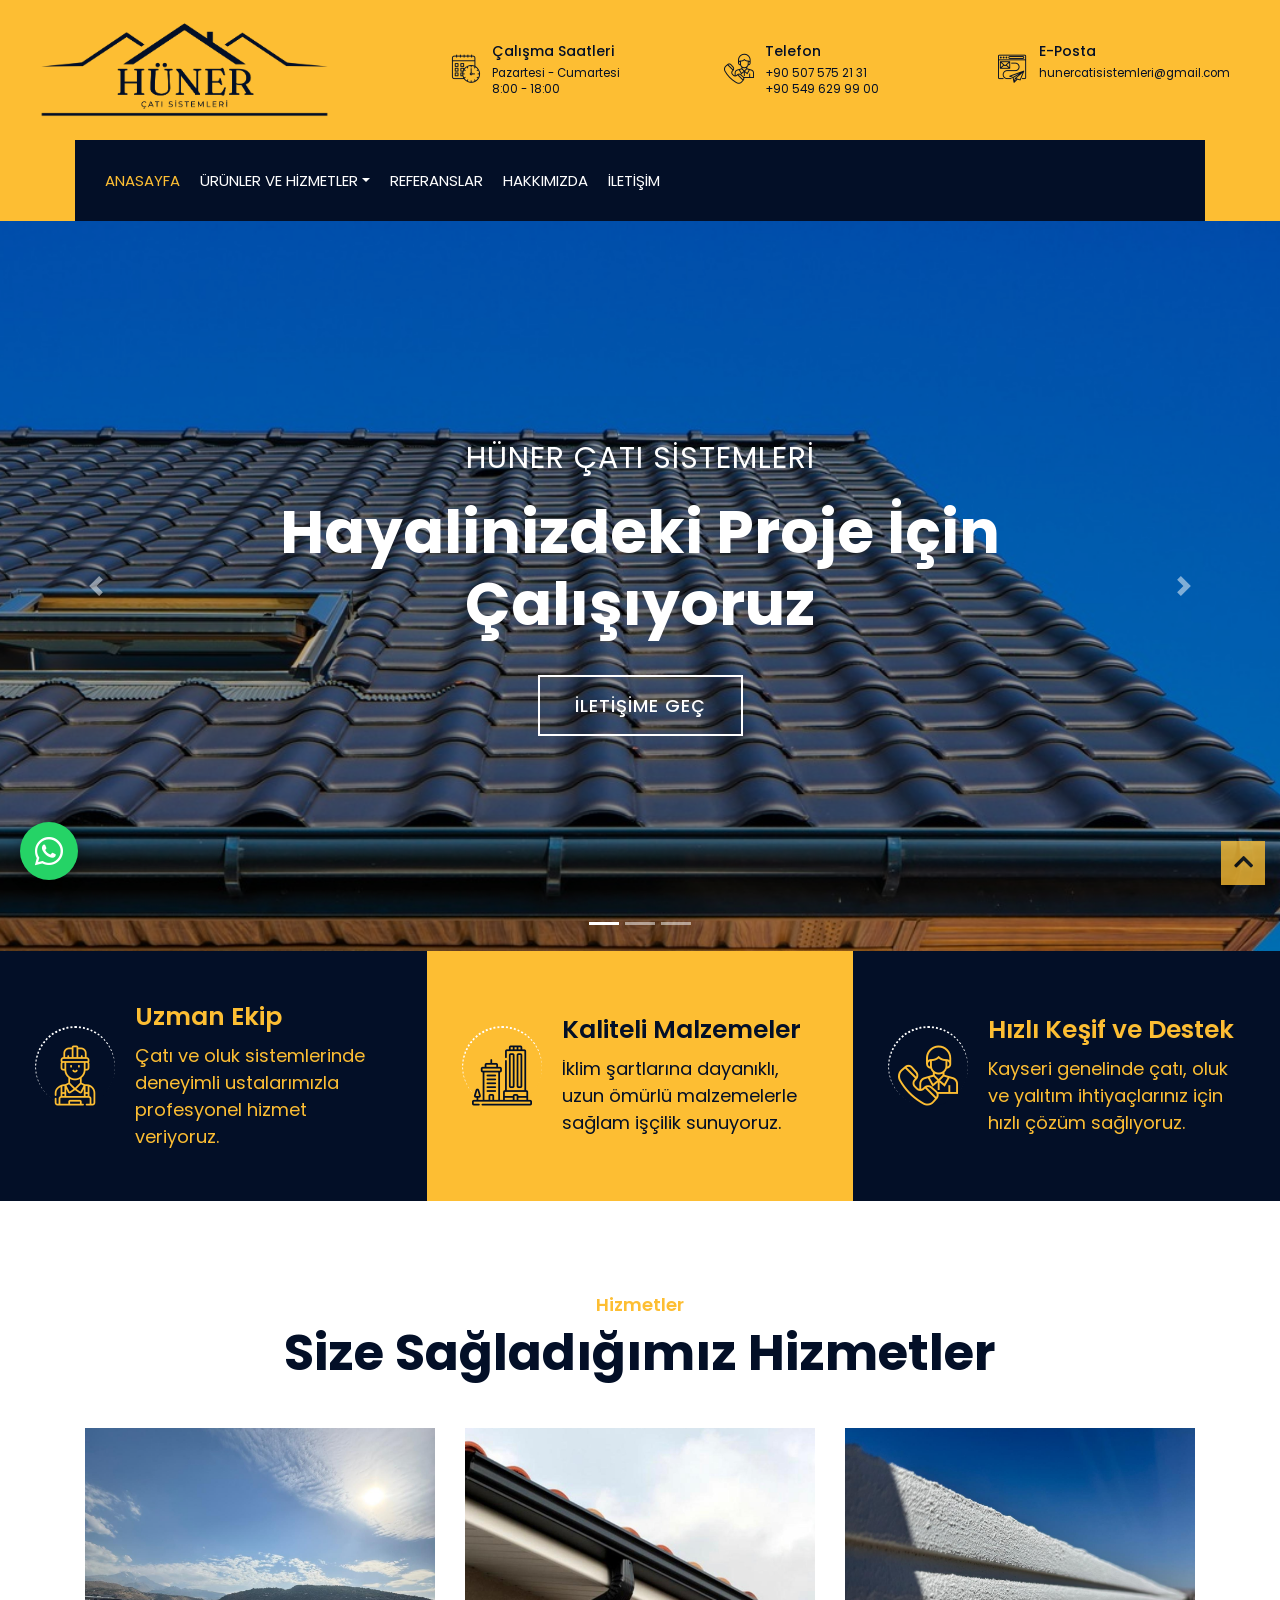
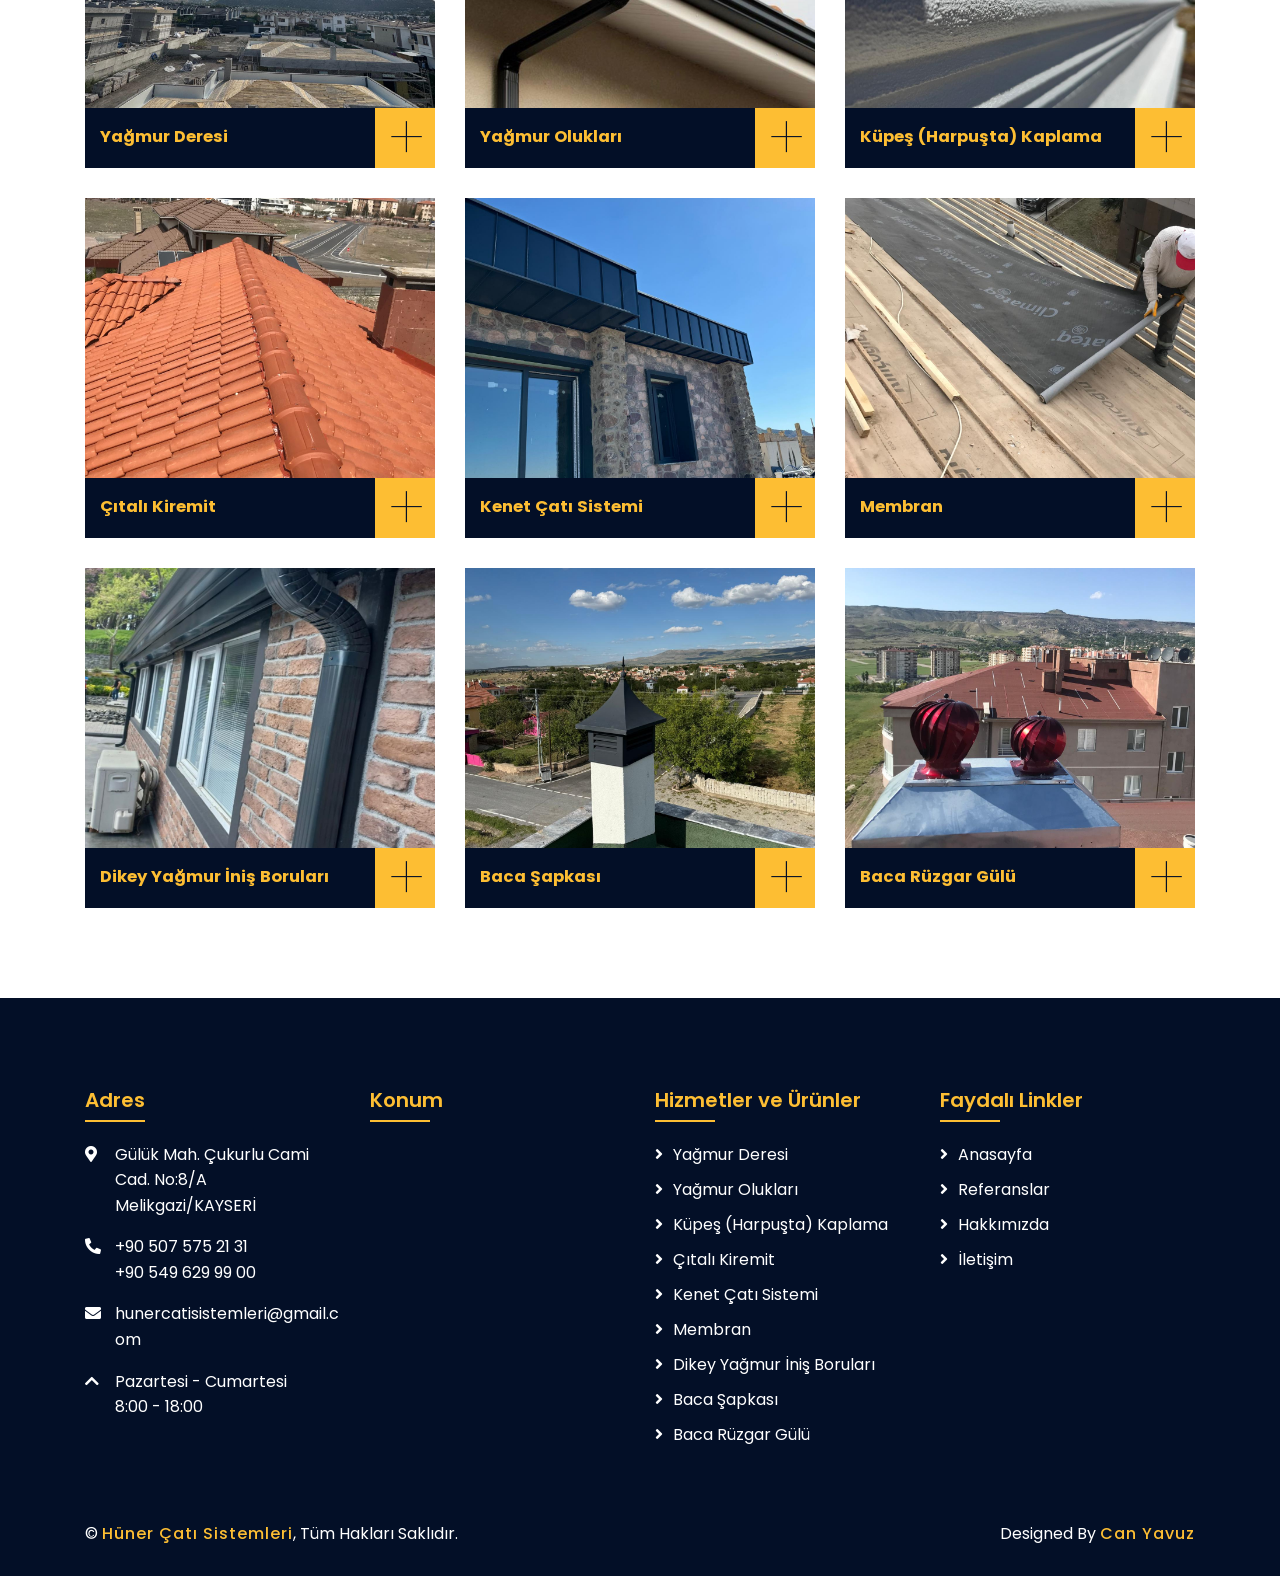
==== index.html @ 83c3b02d "first commit" ====
<!DOCTYPE html>
<html lang="tr">

<head>
    <meta charset="utf-8">
    <title>Hüner Çatı Sistemleri | Kayseri Çatı, Yağmur Oluğu ve Kenet Çatı</title>
    <meta content="width=device-width, initial-scale=1.0" name="viewport">
    <meta
        content="Kayseri çatı sistemleri, Kayseri yağmur oluğu, çatı yağmur deresi, kenet çatı sistemi, küpeşte harpuşta kaplama, çıtalı kiremit montajı, membran su yalıtımı, dikey yağmur iniş borusu, baca şapkası, baca rüzgar gülü, Melikgazi çatı ustası, Hüner Çatı Sistemleri"
        name="keywords">
    <meta
        content="Kayseri'de uzman çatı sistemleri! Çatı yağmur deresi, eksiz yağmur olukları, kenet çatı, küpeşte (harpuşta) kaplama, çıtalı kiremit, membran yalıtım ve baca şapkası uygulamalarında garantili işçilik."
        name="description">
    <meta name="author" content="Hüner Çatı Sistemleri">
    <meta name="robots" content="index, follow, max-image-preview:large, max-snippet:-1, max-video-preview:-1">

    <!-- Yerel SEO (Geo Meta Etiketleri - Kayseri) -->
    <meta name="geo.region" content="TR-38">
    <meta name="geo.placename" content="Melikgazi, Kayseri">
    <meta name="geo.position" content="38.7185;35.4800">
    <meta name="ICBM" content="38.7185, 35.4800">

    <!-- Canonical URL (Kendi alan adınızı aldığınızda burayı güncelleyin) -->
    <link rel="canonical" href="https://www.hunercatisistemleri.com/">

    <!-- Open Graph / WhatsApp, Facebook ve İnstagram Paylaşım Etiketleri -->
    <meta property="og:type" content="business.business">
    <meta property="og:locale" content="tr_TR">
    <meta property="og:site_name" content="Hüner Çatı Sistemleri">
    <meta property="og:title" content="Hüner Çatı Sistemleri | Kayseri Çatı ve Oluk Çözümleri">
    <meta property="og:description"
        content="Kayseri'de yağmur deresi, yağmur olukları, kenet çatı, küpeşte kaplama, kiremit, membran ve baca sistemlerinde sağlam ve güvenilir işçilik.">
    <meta property="og:url" content="https://www.hunercatisistemleri.com/">
    <meta property="og:image" content="img/logo.png">

    <!-- Twitter Card Etiketleri -->
    <meta name="twitter:card" content="summary_large_image">
    <meta name="twitter:title" content="Hüner Çatı Sistemleri | Kayseri">
    <meta name="twitter:description"
        content="Kayseri'de profesyonel çatı sistemleri, yağmur olukları, kenet çatı ve su yalıtım uygulamaları.">
    <meta name="twitter:image" content="img/logo.png">

    <!-- Schema.org JSON-LD: Google İçin Yerel İşletme ve Hizmet Yapısal Verisi (En Kritik SEO Kodu) -->
    <script type="application/ld+json">
    {
      "@context": "https://schema.org",
      "@type": "RoofingContractor",
      "name": "Hüner Çatı Sistemleri",
      "image": "img/logo.png",
      "description": "Kayseri ve çevresinde çatı yağmur deresi, yağmur olukları, küpeşte (harpuşta) kaplama, çıtalı kiremit, kenet çatı sistemi, membran yalıtım, dikey yağmur iniş boruları, baca şapkası ve rüzgar gülü imalat ve montaj hizmetleri.",
      "address": {
        "@type": "PostalAddress",
        "streetAddress": "Gülük Mah. Çukurlu Cami Cad. No:8/A",
        "addressLocality": "Melikgazi",
        "addressRegion": "Kayseri",
        "postalCode": "38050",
        "addressCountry": "TR"
      },
      "geo": {
        "@type": "GeoCoordinates",
        "latitude": 38.7185,
        "longitude": 35.4800
      },
      "telephone": "+905075752131",
      "email": "hunercatisistemleri@gmail.com",
      "openingHoursSpecification": [
        {
          "@type": "OpeningHoursSpecification",
          "dayOfWeek": [
            "Monday",
            "Tuesday",
            "Wednesday",
            "Thursday",
            "Friday",
            "Saturday"
          ],
          "opens": "08:00",
          "closes": "18:00"
        }
      ],
      "areaServed": {
        "@type": "City",
        "name": "Kayseri"
      },
      "hasOfferCatalog": {
        "@type": "OfferCatalog",
        "name": "Çatı ve Oluk Hizmetleri",
        "itemListElement": [
          {"@type": "Offer", "itemOffered": {"@type": "Service", "name": "Çatı Yağmur Deresi Uygulaması"}},
          {"@type": "Offer", "itemOffered": {"@type": "Service", "name": "Çatı Yağmur Olukları Montajı"}},
          {"@type": "Offer", "itemOffered": {"@type": "Service", "name": "Küpeş (Harpuşta) Kaplama"}},
          {"@type": "Offer", "itemOffered": {"@type": "Service", "name": "Çıtalı Kiremit Satış ve Montajı"}},
          {"@type": "Offer", "itemOffered": {"@type": "Service", "name": "Kenet Çatı Sistemi"}},
          {"@type": "Offer", "itemOffered": {"@type": "Service", "name": "Membran Satış ve Su Yalıtım Uygulaması"}},
          {"@type": "Offer", "itemOffered": {"@type": "Service", "name": "Dikey Yağmur İniş Boruları"}},
          {"@type": "Offer", "itemOffered": {"@type": "Service", "name": "Baca Şapkası İmalat ve Montajı"}},
          {"@type": "Offer", "itemOffered": {"@type": "Service", "name": "Baca Rüzgar Gülü Montajı"}}
        ]
      }
    }
    </script>

    <!-- Google Analytics (GA4) Kodu -->
    <script async src="https://www.googletagmanager.com/gtm.js?id=GTM-W89NHJRW"></script>
    <script>
        window.dataLayer = window.dataLayer || [];
        function gtag() { dataLayer.push(arguments); }
        gtag('js', new Date());
    </script>

    <!-- Favicon -->
    <link href="img/favicon-32x32.png" rel="icon">

    <!-- Google Font -->
    <link href="https://fonts.googleapis.com/css2?family=Poppins:wght@100;200;300;400;500;600;700;800;900&display=swap"
        rel="stylesheet">

    <!-- CSS Libraries -->
    <link href="https://stackpath.bootstrapcdn.com/bootstrap/4.4.1/css/bootstrap.min.css" rel="stylesheet">
    <link href="https://cdnjs.cloudflare.com/ajax/libs/font-awesome/5.10.0/css/all.min.css" rel="stylesheet">
    <link href="lib/flaticon/font/flaticon.css" rel="stylesheet">
    <link href="lib/animate/animate.min.css" rel="stylesheet">
    <link href="lib/owlcarousel/assets/owl.carousel.min.css" rel="stylesheet">
    <link href="lib/lightbox/css/lightbox.min.css" rel="stylesheet">
    <link href="lib/slick/slick.css" rel="stylesheet">
    <link href="lib/slick/slick-theme.css" rel="stylesheet">

    <!-- Template Stylesheet -->
    <link href="css/style.css" rel="stylesheet">
</head>

<body>
    <div class="wrapper">
        <!-- Top Bar Start -->
        <div class="top-bar">
            <div class="container-fluid">
                <div class="row align-items-center">
                    <div class="col-lg-4 col-md-12">
                        <div class="logo">
                            <a href="index.html" title="Hüner Çatı Sistemleri Anasayfa">
                                <img src="img/logo.png" alt="Hüner Çatı Sistemleri Kayseri Logo">
                            </a>
                        </div>
                    </div>
                    <div class="col-lg-8 col-md-7 d-none d-lg-block">
                        <div class="row">
                            <div class="col-4">
                                <div class="top-bar-item">
                                    <div class="top-bar-icon">
                                        <i class="flaticon-calendar"></i>
                                    </div>
                                    <div class="top-bar-text">
                                        <h3>Çalışma Saatleri</h3>
                                        <p>Pazartesi - Cumartesi</p>
                                        <p>8:00 - 18:00</p>
                                    </div>
                                </div>
                            </div>
                            <div class="col-4">
                                <div class="top-bar-item">
                                    <div class="top-bar-icon">
                                        <i class="flaticon-call"></i>
                                    </div>
                                    <div class="top-bar-text">
                                        <h3>Telefon</h3>
                                        <p><a href="tel:+905075752131" style="color: inherit;">+90 507 575 21 31</a></p>
                                        <p><a href="tel:+905496299900" style="color: inherit;">+90 549 629 99 00</a></p>
                                    </div>
                                </div>
                            </div>
                            <div class="col-4">
                                <div class="top-bar-item">
                                    <div class="top-bar-icon">
                                        <i class="flaticon-send-mail"></i>
                                    </div>
                                    <div class="top-bar-text">
                                        <h3>E-Posta</h3>
                                        <p><a href="mailto:hunercatisistemleri@gmail.com"
                                                style="color: inherit;">hunercatisistemleri@gmail.com</a></p>
                                        <p>ㅤ</p>
                                    </div>
                                </div>
                            </div>
                        </div>
                    </div>
                </div>
            </div>
        </div>
        <!-- Top Bar End -->

        <!-- Nav Bar Start -->
        <div class="nav-bar">
            <div class="container-fluid">
                <nav class="navbar navbar-expand-lg bg-dark navbar-dark" aria-label="Ana Menü">
                    <a href="index.html" class="navbar-brand">MENÜ</a>
                    <button type="button" class="navbar-toggler" data-toggle="collapse" data-target="#navbarCollapse"
                        aria-label="Menüyü Aç">
                        <span class="navbar-toggler-icon"></span>
                    </button>

                    <div class="collapse navbar-collapse justify-content-between" id="navbarCollapse">
                        <div class="navbar-nav mr-auto">
                            <a href="index.html" class="nav-item nav-link active">ANASAYFA</a>
                            <div class="nav-item dropdown">
                                <a href="#" class="nav-link dropdown-toggle" data-toggle="dropdown">ÜRÜNLER VE
                                    HİZMETLER</a>
                                <div class="dropdown-menu">
                                    <a href="blog.html" class="dropdown-item">Çatı Yağmur Deresi</a>
                                    <a href="single.html" class="dropdown-item">Çatı Yağmur Olukları</a>
                                    <a href="blog.html" class="dropdown-item">Küpeş (Harpuşta) Kaplama</a>
                                    <a href="single.html" class="dropdown-item">Çıtalı Kiremit Satış ve Montajı</a>
                                    <a href="blog.html" class="dropdown-item">Kenet Çatı Sistemi</a>
                                    <a href="single.html" class="dropdown-item">Membran Satış ve Uygulama</a>
                                    <a href="blog.html" class="dropdown-item">Dikey Yağmur İniş Boruları</a>
                                    <a href="single.html" class="dropdown-item">Baca Şapkası</a>
                                    <a href="single.html" class="dropdown-item">Baca Rüzgar Gülü</a>
                                </div>
                            </div>
                            <a href="portfolio.html" class="nav-item nav-link">REFERANSLAR</a>
                            <a href="about.html" class="nav-item nav-link">HAKKIMIZDA</a>
                            <a href="contact.html" class="nav-item nav-link">İLETİŞİM</a>
                        </div>
                    </div>
                </nav>
            </div>
        </div>
        <!-- Nav Bar End -->


        <!-- Carousel Start -->
        <div id="carousel" class="carousel slide" data-ride="carousel">
            <ol class="carousel-indicators">
                <li data-target="#carousel" data-slide-to="0" class="active"></li>
                <li data-target="#carousel" data-slide-to="1"></li>
                <li data-target="#carousel" data-slide-to="2"></li>
            </ol>
            <div class="carousel-inner">
                <div class="carousel-item active">
                    <img src="img/carousel-1.jpg" alt="Hüner Çatı Sistemleri Kayseri Çatı ve Oluk Uygulamaları">
                    <div class="carousel-caption">
                        <p class="animated fadeInRight">HÜNER ÇATI SİSTEMLERİ</p>
                        <h1 class="animated fadeInLeft">Hayalinizdeki Proje İçin Çalışıyoruz</h1>
                        <a class="btn animated fadeInUp" href="tel:+905496299900">İletişime Geç</a>
                    </div>
                </div>

                <div class="carousel-item">
                    <img src="img/carousel-2.jpg" alt="Kayseri Kenet Çatı ve Kiremit Çatı İnşası">
                    <div class="carousel-caption">
                        <p class="animated fadeInRight">HÜNER ÇATI SİSTEMLERİ</p>
                        <h1 class="animated fadeInLeft">Çatınızı İnşa Ediyoruz</h1>
                        <a class="btn animated fadeInUp" href="tel:+905496299900">İletişime Geç</a>
                    </div>
                </div>

                <div class="carousel-item">
                    <img src="img/carousel-3.jpg" alt="Kayseri Sağlam ve Güvenilir Çatı İşçiliği">
                    <div class="carousel-caption">
                        <p class="animated fadeInRight">HÜNER ÇATI SİSTEMLERİ</p>
                        <h1 class="animated fadeInLeft">Sağlam ve Güvenilir İşçilik</h1>
                        <a class="btn animated fadeInUp" href="tel:+905496299900">İletişime Geç</a>
                    </div>
                </div>
            </div>

            <a class="carousel-control-prev" href="#carousel" role="button" data-slide="prev">
                <span class="carousel-control-prev-icon" aria-hidden="true"></span>
                <span class="sr-only">Önceki</span>
            </a>
            <a class="carousel-control-next" href="#carousel" role="button" data-slide="next">
                <span class="carousel-control-next-icon" aria-hidden="true"></span>
                <span class="sr-only">Sonraki</span>
            </a>
        </div>
        <!-- Carousel End -->


        <!-- Feature Start-->
        <div class="feature wow fadeInUp" data-wow-delay="0.1s">
            <div class="container-fluid">
                <div class="row align-items-center">
                    <div class="col-lg-4 col-md-12">
                        <div class="feature-item">
                            <div class="feature-icon">
                                <i class="flaticon-worker"></i>
                            </div>
                            <div class="feature-text">
                                <h3>Uzman Ekip</h3>
                                <p>Çatı ve oluk sistemlerinde deneyimli ustalarımızla profesyonel hizmet veriyoruz.</p>
                            </div>
                        </div>
                    </div>
                    <div class="col-lg-4 col-md-12">
                        <div class="feature-item">
                            <div class="feature-icon">
                                <i class="flaticon-building"></i>
                            </div>
                            <div class="feature-text">
                                <h3>Kaliteli Malzemeler</h3>
                                <p>İklim şartlarına dayanıklı, uzun ömürlü malzemelerle sağlam işçilik sunuyoruz.</p>
                            </div>
                        </div>
                    </div>
                    <div class="col-lg-4 col-md-12">
                        <div class="feature-item">
                            <div class="feature-icon">
                                <i class="flaticon-call"></i>
                            </div>
                            <div class="feature-text">
                                <h3>Hızlı Keşif ve Destek</h3>
                                <p>Kayseri genelinde çatı, oluk ve yalıtım ihtiyaçlarınız için hızlı çözüm sağlıyoruz.
                                </p>
                            </div>
                        </div>
                    </div>
                </div>
            </div>
        </div>
        <!-- Feature End-->


        <!-- Service Start -->
        <div class="service">
            <div class="container">
                <div class="section-header text-center">
                    <p>Hizmetler</p>
                    <h2>Size Sağladığımız Hizmetler</h2>
                </div>
                <div class="row">
                    <div class="col-6 col-md-6 col-lg-4 wow fadeInUp" data-wow-delay="0.1s">
                        <div class="service-item">
                            <div class="service-img">
                                <img src="img/anasayfa/yagmurderesi.jpeg"
                                    alt="Kayseri Çatı Yağmur Deresi İmalat ve Montajı" loading="lazy">
                                <div class="service-overlay">
                                    <p>
                                        Çatı sularının sızıntı yapmadan tahliye edilmesi için binanıza özel ölçülerde,
                                        paslanmaz ve uzun ömürlü yağmur deresi imalatı ve montajı yapıyoruz.
                                    </p>
                                </div>
                            </div>
                            <div class="service-text">
                                <h3>Yağmur Deresi</h3>
                                <a class="btn" href="img/anasayfa/yagmurderesi.jpeg" data-lightbox="service"
                                    aria-label="Yağmur Deresi Görselini Büyüt">+</a>
                            </div>
                        </div>
                    </div>
                    <div class="col-6 col-md-6 col-lg-4 wow fadeInUp" data-wow-delay="0.2s">
                        <div class="service-item">
                            <div class="service-img">
                                <img src="img/anasayfa/yagmurolugu.jpeg" alt="Kayseri Eksiz Çatı Yağmur Olukları"
                                    loading="lazy">
                                <div class="service-overlay">
                                    <p>
                                        Yağmur ve kar sularını bina cephesine zarar vermeden uzaklaştıran, estetik ve
                                        dayanıklı çatı yağmur oluğu sistemleri kuruyoruz.
                                    </p>
                                </div>
                            </div>
                            <div class="service-text">
                                <h3>Yağmur Olukları</h3>
                                <a class="btn" href="img/anasayfa/yagmurolugu.jpeg" data-lightbox="service"
                                    aria-label="Yağmur Olukları Görselini Büyüt">+</a>
                            </div>
                        </div>
                    </div>
                    <div class="col-6 col-md-6 col-lg-4 wow fadeInUp" data-wow-delay="0.3s">
                        <div class="service-item">
                            <div class="service-img">
                                <img src="img/anasayfa/kupestekaplama.jpeg" alt="Kayseri Küpeş Harpuşta Parapet Kaplama"
                                    loading="lazy">
                                <div class="service-overlay">
                                    <p>
                                        Parapet ve teras duvarlarınızı yağmur ile don etkisinden koruyan, sızdırmaz ve
                                        estetik sac küpeşte (harpuşta) kaplama uygulamaları gerçekleştiriyoruz.
                                    </p>
                                </div>
                            </div>
                            <div class="service-text">
                                <h3>Küpeş (Harpuşta) Kaplama</h3>
                                <a class="btn" href="img/anasayfa/kupestekaplama.jpeg" data-lightbox="service"
                                    aria-label="Küpeş Kaplama Görselini Büyüt">+</a>
                            </div>
                        </div>
                    </div>
                    <div class="col-6 col-md-6 col-lg-4 wow fadeInUp" data-wow-delay="0.4s">
                        <div class="service-item">
                            <div class="service-img">
                                <img src="img/anasayfa/citalikiremit.jpeg"
                                    alt="Kayseri Çıtalı Kiremit Satış ve Çatı Aktarma" loading="lazy">
                                <div class="service-overlay">
                                    <p>
                                        Yüksek mukavemetli çıtalı kiremit satışı ve uzman çatı ustalarımızla rüzgara,
                                        kara ve suya dayanıklı profesyonel kiremit montajı sunuyoruz.
                                    </p>
                                </div>
                            </div>
                            <div class="service-text">
                                <h3>Çıtalı Kiremit</h3>
                                <a class="btn" href="img/anasayfa/citalikiremit.jpeg" data-lightbox="service"
                                    aria-label="Çıtalı Kiremit Görselini Büyüt">+</a>
                            </div>
                        </div>
                    </div>
                    <div class="col-6 col-md-6 col-lg-4 wow fadeInUp" data-wow-delay="0.5s">
                        <div class="service-item">
                            <div class="service-img">
                                <img src="img/anasayfa/kenetcatisistemi.jpeg"
                                    alt="Kayseri Kenet Çatı Sistemi Uygulaması" loading="lazy">
                                <div class="service-overlay">
                                    <p>
                                        Deliksiz montaj teknolojisiyle %100 su sızdırmazlığı sağlayan, modern görünümlü
                                        ve zorlu hava koşullarına tam dayanıklı kenet çatı sistemleri uyguluyoruz.
                                    </p>
                                </div>
                            </div>
                            <div class="service-text">
                                <h3>Kenet Çatı Sistemi</h3>
                                <a class="btn" href="img/anasayfa/kenetcatisistemi.jpeg" data-lightbox="service"
                                    aria-label="Kenet Çatı Sistemi Görselini Büyüt">+</a>
                            </div>
                        </div>
                    </div>
                    <div class="col-6 col-md-6 col-lg-4 wow fadeInUp" data-wow-delay="0.6s">
                        <div class="service-item">
                            <div class="service-img">
                                <img src="img/anasayfa/membran.jpeg" alt="Kayseri Çatı Membran Su Yalıtımı"
                                    loading="lazy">
                                <div class="service-overlay">
                                    <p>
                                        Çatı ve teraslarda su sızıntılarını kalıcı olarak önleyen kaliteli membran
                                        satışı ve profesyonel su yalıtım uygulamaları yapıyoruz.
                                    </p>
                                </div>
                            </div>
                            <div class="service-text">
                                <h3>Membran</h3>
                                <a class="btn" href="img/anasayfa/membran.jpeg" data-lightbox="service"
                                    aria-label="Membran Görselini Büyüt">+</a>
                            </div>
                        </div>
                    </div>
                    <div class="col-6 col-md-6 col-lg-4 wow fadeInUp" data-wow-delay="0.6s">
                        <div class="service-item">
                            <div class="service-img">
                                <img src="img/anasayfa/yagmurinisborusu.jpeg"
                                    alt="Kayseri Dikey Yağmur İniş Boruları Montajı" loading="lazy">
                                <div class="service-overlay">
                                    <p>
                                        Çatı oluklarından gelen yağmur suyunu güvenli şekilde zemine indiren, bina dış
                                        cephesiyle uyumlu dikey yağmur iniş borusu montajı sağlıyoruz.
                                    </p>
                                </div>
                            </div>
                            <div class="service-text">
                                <h3>Dikey Yağmur İniş Boruları</h3>
                                <a class="btn" href="img/anasayfa/yagmurinisborusu.jpeg" data-lightbox="service"
                                    aria-label="Dikey Yağmur İniş Boruları Görselini Büyüt">+</a>
                            </div>
                        </div>
                    </div>
                    <div class="col-6 col-md-6 col-lg-4 wow fadeInUp" data-wow-delay="0.6s">
                        <div class="service-item">
                            <div class="service-img">
                                <img src="img/anasayfa/bacasapkasi.jpeg" alt="Kayseri Baca Şapkası İmalat ve Montajı"
                                    loading="lazy">
                                <div class="service-overlay">
                                    <p>
                                        Bacalarınızı yağmur, kar ve kuş girişine karşı koruyan, lodos etkisini azaltarak
                                        çekişi düzenleyen dayanıklı baca şapkası imalatı ve montajı yapıyoruz.
                                    </p>
                                </div>
                            </div>
                            <div class="service-text">
                                <h3>Baca Şapkası</h3>
                                <a class="btn" href="img/anasayfa/bacasapkasi.jpeg" data-lightbox="service"
                                    aria-label="Baca Şapkası Görselini Büyüt">+</a>
                            </div>
                        </div>
                    </div>
                    <div class="col-6 col-md-6 col-lg-4 wow fadeInUp" data-wow-delay="0.6s">
                        <div class="service-item">
                            <div class="service-img">
                                <img src="img/anasayfa/ruzgargulu.jpeg" alt="Kayseri Döner Baca Rüzgar Gülü"
                                    loading="lazy">
                                <div class="service-overlay">
                                    <p>
                                        Rüzgar enerjisiyle dönerek baca çekişini güçlendiren, duman geri tepmesini
                                        önleyen ve havalandırmayı artıran paslanmaz baca rüzgar gülü sistemleri
                                        kuruyoruz.
                                    </p>
                                </div>
                            </div>
                            <div class="service-text">
                                <h3>Baca Rüzgar Gülü</h3>
                                <a class="btn" href="img/anasayfa/ruzgargulu.jpeg" data-lightbox="service"
                                    aria-label="Baca Rüzgar Gülü Görselini Büyüt">+</a>
                            </div>
                        </div>
                    </div>
                </div>
            </div>
        </div>
        <!-- Service End -->


        <!-- Footer Start -->
        <div class="footer wow fadeIn" data-wow-delay="0.3s">
            <div class="container">
                <div class="row">
                    <div class="col-md-6 col-lg-3">
                        <div class="footer-contact">
                            <h2>Adres</h2>
                            <p><i class="fa fa-map-marker-alt"></i><span>Gülük Mah. Çukurlu Cami Cad. No:8/A
                                    Melikgazi/KAYSERİ</span></p>
                            <p><i class="fa fa-phone-alt"></i><span><a href="tel:+905075752131"
                                        style="color: inherit;">+90 507 575 21 31</a><br><a href="tel:+905496299900"
                                        style="color: inherit;">+90 549 629 99 00</a></span></p>
                            <p><i class="fa fa-envelope"></i><span><a href="mailto:hunercatisistemleri@gmail.com"
                                        style="color: inherit;">hunercatisistemleri@gmail.com</a></span></p>
                            <p><i class="fa fa-chevron-up"></i><span>Pazartesi - Cumartesi <br> 8:00 - 18:00</span></p>
                        </div>
                    </div>
                    <div class="col-md-6 col-lg-3">
                        <div class="footer-link">
                            <h2>Konum</h2>
                            <iframe
                                src="https://maps.google.com/maps?q=G%C3%BCl%C3%BCk%20Mah.%20%C3%87ukurlu%20Cami%20Cad.%20No:8/A%20Melikgazi%20KAYSER%C4%B0&t=&z=16&ie=UTF8&iwloc=&output=embed"
                                width="100%" height="180" style="border:0; border-radius: 6px;" allowfullscreen=""
                                loading="lazy" referrerpolicy="no-referrer-when-downgrade"
                                title="Hüner Çatı Sistemleri Google Harita Konumu">
                            </iframe>
                        </div>
                    </div>
                    <div class="col-md-6 col-lg-3">
                        <div class="footer-link">
                            <h2>Hizmetler ve Ürünler</h2>
                            <a href="blog.html">Yağmur Deresi</a>
                            <a href="single.html">Yağmur Olukları</a>
                            <a href="blog.html">Küpeş (Harpuşta) Kaplama</a>
                            <a href="single.html">Çıtalı Kiremit</a>
                            <a href="blog.html">Kenet Çatı Sistemi</a>
                            <a href="single.html">Membran</a>
                            <a href="blog.html">Dikey Yağmur İniş Boruları</a>
                            <a href="single.html">Baca Şapkası</a>
                            <a href="single.html">Baca Rüzgar Gülü</a>
                        </div>
                    </div>
                    <div class="col-md-6 col-lg-3">
                        <div class="footer-link">
                            <h2>Faydalı Linkler</h2>
                            <a href="index.html">Anasayfa</a>
                            <a href="portfolio.html">Referanslar</a>
                            <a href="about.html">Hakkımızda</a>
                            <a href="contact.html">İletişim</a>
                        </div>
                    </div>
                </div>
            </div>
            <div class="container copyright">
                <div class="row">
                    <div class="col-md-6">
                        <p>&copy; <a href="index.html">Hüner Çatı Sistemleri</a>, Tüm Hakları Saklıdır.</p>
                    </div>
                    <div class="col-md-6">
                        <p>Designed By <a href="#">Can Yavuz</a></p>
                    </div>
                </div>
            </div>
        </div>
        <!-- Footer End -->

        <a href="#" class="back-to-top" aria-label="Yukarı Çık"><i class="fa fa-chevron-up"></i></a>
        <!-- WhatsApp Sabit Butonu -->
        <a href="https://wa.me/905075752131?text=Merhaba%20H%C3%BCner%20%C3%87at%C4%B1%20Sistemleri%2C%20web%20sitenizden%20ula%C5%9F%C4%B1yorum.%20Hizmetleriniz%20ve%20fiyat%20teklifi%20hakk%C4%B1nda%20bilgi%20alabilir%20miyim%3F"
            class="whatsapp-float" target="_blank" rel="noopener noreferrer" aria-label="WhatsApp ile İletişime Geç">
            <i class="fab fa-whatsapp"></i>
        </a>
    </div>

    <!-- JavaScript Libraries -->
    <script src="https://code.jquery.com/jquery-3.4.1.min.js"></script>
    <script src="https://stackpath.bootstrapcdn.com/bootstrap/4.4.1/js/bootstrap.bundle.min.js"></script>
    <script src="lib/easing/easing.min.js"></script>
    <script src="lib/wow/wow.min.js"></script>
    <script src="lib/owlcarousel/owl.carousel.min.js"></script>
    <script src="lib/isotope/isotope.pkgd.min.js"></script>
    <script src="lib/lightbox/js/lightbox.min.js"></script>
    <script src="lib/waypoints/waypoints.min.js"></script>
    <script src="lib/counterup/counterup.min.js"></script>
    <script src="lib/slick/slick.min.js"></script>

    <!-- Template Javascript -->
    <script src="js/main.js"></script>
</body>

</html>
---- lib/flaticon/font/flaticon.css ----
/*
  	Flaticon icon font: Flaticon
  	Creation date: 23/08/2020 07:24
  	*/

@font-face {
  font-family: "Flaticon";
  src: url("./Flaticon.eot");
  src: url("./Flaticon.eot?#iefix") format("embedded-opentype"),
       url("./Flaticon.woff2") format("woff2"),
       url("./Flaticon.woff") format("woff"),
       url("./Flaticon.ttf") format("truetype"),
       url("./Flaticon.svg#Flaticon") format("svg");
  font-weight: normal;
  font-style: normal;
}

@media screen and (-webkit-min-device-pixel-ratio:0) {
  @font-face {
    font-family: "Flaticon";
    src: url("./Flaticon.svg#Flaticon") format("svg");
  }
}

[class^="flaticon-"]:before, [class*=" flaticon-"]:before,
[class^="flaticon-"]:after, [class*=" flaticon-"]:after {   
  font-family: Flaticon;
        font-size: 20px;
font-style: normal;
margin-left: 20px;
}

.flaticon-concrete:before { content: "\f100"; }
.flaticon-worker:before { content: "\f101"; }
.flaticon-measure:before { content: "\f102"; }
.flaticon-building:before { content: "\f103"; }
.flaticon-brush:before { content: "\f104"; }
.flaticon-crane:before { content: "\f105"; }
.flaticon-call:before { content: "\f106"; }
.flaticon-calendar:before { content: "\f107"; }
.flaticon-send-mail:before { content: "\f108"; }
.flaticon-address:before { content: "\f109"; }
---- css/style.css ----
/*******************************/
/********* General CSS *********/
/*******************************/
body {
    color: #666666;
    background: #dddddd;
    font-family: 'Poppins', sans-serif;
    font-weight: 400;
}

h1,
h2,
h3,
h4,
h5,
h6 {
    color: #030f27;
}

a {
    color: #666666;
    transition: .3s;
}

a:hover,
a:active,
a:focus {
    color: #fdbe33;
    outline: none;
    text-decoration: none;
}

.btn:focus {
    box-shadow: none;
}

.wrapper {
    position: relative;
    width: 100%;
    max-width: 100%;
    /* 1366px sınırını kaldırır, siteyi tam ekran yapar */
    margin: 0 auto;
    background: #ffffff;
}

.back-to-top {
    position: fixed;
    display: none;
    background: #fdbe33;
    color: #121518;
    width: 44px;
    height: 44px;
    text-align: center;
    line-height: 1;
    font-size: 22px;
    right: 15px;
    bottom: 15px;
    transition: background 0.5s;
    z-index: 9;
}

.back-to-top:hover {
    color: #fdbe33;
    background: #121518;
}

.back-to-top i {
    padding-top: 10px;
}

.btn {
    transition: .3s;
}


/**********************************/
/********** Top Bar CSS ***********/
/**********************************/
/**********************************/
/********** Top Bar CSS ***********/
/**********************************/
.top-bar {
    position: relative;
    height: auto;
    min-height: 90px;
    background: #fdbe33;
    padding: 10px 0;
}

.top-bar .logo {
    padding: 15px 0;
    text-align: left;
    overflow: hidden;
}

.top-bar .logo h1 {
    margin: 0;
    color: #030f27;
    font-size: 60px;
    line-height: 60px;
    font-weight: 700;
}

.top-bar .logo img {
    max-width: 100%;
    max-height: 110px;
}

.top-bar .top-bar-item {
    display: flex;
    align-items: center;
    justify-content: flex-start;
}

.top-bar .top-bar-icon {
    width: 40px;
    min-width: 40px;
    display: flex;
    align-items: center;
    justify-content: center;
}

.top-bar .top-bar-icon [class^="flaticon-"]::before {
    margin: 0;
    color: #030f27;
    font-size: 40px;
}

.top-bar .top-bar-text {
    padding-left: 15px;
}

.top-bar .top-bar-text h3 {
    margin: 0 0 5px 0;
    color: #030f27;
    font-size: 16px;
    font-weight: 500;
}

.top-bar .top-bar-text p {
    margin: 0;
    color: #030f27;
    font-size: 13px;
    font-weight: 400;
    line-height: 1.4;
}

@media (min-width: 992px) {
    .top-bar {
        padding: 0 60px;
    }
}

/* Küçük laptop ve geniş tablet ekranlarda (992px - 1399px) kaymayı önler */
@media (min-width: 992px) and (max-width: 1399.98px) {
    .top-bar {
        padding: 0 25px;
    }

    .top-bar .top-bar-icon {
        width: 32px;
        min-width: 32px;
    }

    .top-bar .top-bar-icon [class^="flaticon-"]::before {
        font-size: 30px;
    }

    .top-bar .top-bar-text {
        padding-left: 10px;
    }

    .top-bar .top-bar-text h3 {
        font-size: 14px;
    }

    .top-bar .top-bar-text p {
        font-size: 11.5px;
        white-space: nowrap;
    }
}

@media (max-width: 991.98px) {
    .top-bar .logo {
        text-align: center;
    }
}

/**********************************/
/*********** Nav Bar CSS **********/
/**********************************/
.nav-bar {
    position: relative;
    background: #fdbe33;
    transition: .3s;
}

.nav-bar .container-fluid {
    padding: 0;
}

.nav-bar.nav-sticky {
    position: fixed;
    top: 0;
    width: 100%;
    max-width: 100%;
    box-shadow: 0 2px 5px rgba(0, 0, 0, .3);
    z-index: 999;
}

.nav-bar .navbar {
    height: 100%;
    background: #030f27 !important;
}

.navbar-dark .navbar-nav .nav-link,
.navbar-dark .navbar-nav .nav-link:focus,
.navbar-dark .navbar-nav .nav-link:hover,
.navbar-dark .navbar-nav .nav-link.active {
    padding: 10px 10px 8px 10px;
    color: #ffffff;
}

.navbar-dark .navbar-nav .nav-link:hover,
.navbar-dark .navbar-nav .nav-link.active {
    color: #fdbe33;
    transition: none;
}

.nav-bar .dropdown-menu {
    margin-top: 0 !important;
    top: calc(100% - 2px);
    /* Boşluğu kapatarak yanıp sönmeyi engeller */
    border: 0;
    border-top: 3px solid #fdbe33;
    border-radius: 0 0 4px 4px;
    background-color: #030f27 !important;
    padding: 8px 0;
    box-shadow: 0 8px 20px rgba(0, 0, 0, 0.35);
}

.nav-bar .dropdown-menu .dropdown-item {
    color: #ffffff !important;
    font-family: 'Poppins', sans-serif;
    font-size: 14px;
    font-weight: 400;
    padding: 10px 22px;
    border-bottom: 1px solid rgba(255, 255, 255, 0.06);
    transition: background-color 0.2s ease, color 0.2s ease, padding-left 0.2s ease;
}

.nav-bar .dropdown-menu .dropdown-item:last-child {
    border-bottom: none;
}

.nav-bar .dropdown-menu .dropdown-item:hover,
.nav-bar .dropdown-menu .dropdown-item:focus,
.nav-bar .dropdown-menu .dropdown-item.active {
    color: #030f27 !important;
    background-color: #fdbe33 !important;
    padding-left: 28px;
}

.nav-bar .btn {
    color: #ffffff;
    border: 2px solid #ffffff;
    border-radius: 0;
}

.nav-bar .btn:hover {
    color: #030f27;
    background: #fdbe33;
    border-color: #fdbe33;
}

@media (min-width: 992px) {
    .nav-bar {
        padding: 0 75px;
    }

    .nav-bar.nav-sticky {
        padding: 0;
    }

    .nav-bar .navbar {
        padding: 20px;
    }

    .nav-bar .navbar-brand {
        display: none;
    }

    .nav-bar a.nav-link {
        padding: 8px 15px;
        font-size: 15px;
        text-transform: uppercase;
    }

    /* Masaüstünde menünün kesintisiz ve sabit açılmasını sağlar */
    .nav-bar .nav-item.dropdown:hover .dropdown-menu {
        display: block;
    }
}

@media (max-width: 991.98px) {
    .nav-bar .navbar {
        padding: 15px;
    }

    .nav-bar a.nav-link {
        padding: 5px;
    }

    .nav-bar .dropdown-menu {
        box-shadow: none;
    }

    .nav-bar .btn {
        display: none;
    }
}

/*******************************/
/******** Carousel CSS *********/
/*******************************/
.carousel {
    position: relative;
    width: 100%;
    height: calc(100vh - 170px);
    min-height: 400px;
    margin: 0 auto;
    text-align: center;
    overflow: hidden;
}

.carousel .carousel-inner,
.carousel .carousel-item {
    position: relative;
    width: 100%;
    height: 100%;
}

.carousel .carousel-item img {
    width: 100%;
    height: 100%;
    object-fit: cover;
}

.carousel .carousel-item::after {
    position: absolute;
    content: "";
    width: 100%;
    height: 100%;
    top: 0;
    left: 0;
    background: rgba(0, 0, 0, .3);
    z-index: 1;
}

.carousel .carousel-caption {
    position: absolute;
    top: 0;
    bottom: 0;
    display: flex;
    align-items: center;
    justify-content: center;
    flex-direction: column;
    height: calc(100vh - 170px);
    min-height: 400px;
}

.carousel .carousel-caption p {
    color: #ffffff;
    font-size: 30px;
    margin-bottom: 15px;
    letter-spacing: 1px;
}

.carousel .carousel-caption h1 {
    color: #ffffff;
    font-size: 60px;
    font-weight: 700;
    margin-bottom: 35px;
}

.carousel .carousel-caption .btn {
    padding: 15px 35px;
    font-size: 18px;
    font-weight: 500;
    letter-spacing: 1px;
    text-transform: uppercase;
    color: #ffffff;
    background: transparent;
    border: 2px solid #ffffff;
    border-radius: 0;
    transition: .3s;
}

.carousel .carousel-caption .btn:hover {
    color: #030f27;
    background: #fdbe33;
    border-color: #fdbe33;
}

@media (max-width: 767.98px) {
    .carousel .carousel-caption h1 {
        font-size: 40px;
        font-weight: 700;
    }

    .carousel .carousel-caption p {
        font-size: 20px;
    }

    .carousel .carousel-caption .btn {
        padding: 12px 30px;
        font-size: 18px;
        font-weight: 500;
        letter-spacing: 0;
    }
}

@media (max-width: 575.98px) {
    .carousel .carousel-caption h1 {
        font-size: 30px;
        font-weight: 500;
    }

    .carousel .carousel-caption p {
        font-size: 16px;
    }

    .carousel .carousel-caption .btn {
        padding: 10px 25px;
        font-size: 16px;
        font-weight: 400;
        letter-spacing: 0;
    }
}

.carousel .animated {
    -webkit-animation-duration: 1.5s;
    animation-duration: 1.5s;
}


/*******************************/
/******* Page Header CSS *******/
/*******************************/
.page-header {
    position: relative;
    margin-bottom: 45px;
    padding: 90px 0;
    text-align: center;
    background: #fdbe33;
}

.page-header h2 {
    position: relative;
    color: #030f27;
    font-size: 60px;
    font-weight: 700;
    margin-bottom: 20px;
    padding-bottom: 5px;
}

.page-header h2::after {
    position: absolute;
    content: "";
    width: 100px;
    height: 2px;
    left: calc(50% - 50px);
    bottom: 0;
    background: #030f27;
}

.page-header a {
    position: relative;
    padding: 0 12px;
    font-size: 22px;
    color: #030f27;
}

.page-header a:hover {
    color: #ffffff;
}

.page-header a::after {
    position: absolute;
    content: "/";
    width: 8px;
    height: 8px;
    top: -2px;
    right: -7px;
    text-align: center;
    color: #121518;
}

.page-header a:last-child::after {
    display: none;
}

@media (max-width: 991.98px) {
    .page-header {
        padding: 60px 0;
    }

    .page-header h2 {
        font-size: 45px;
    }

    .page-header a {
        font-size: 20px;
    }
}

@media (max-width: 767.98px) {
    .page-header {
        padding: 45px 0;
    }

    .page-header h2 {
        font-size: 35px;
    }

    .page-header a {
        font-size: 18px;
    }
}


/*******************************/
/******* Section Header ********/
/*******************************/
.section-header {
    position: relative;
    width: 100%;
    margin-bottom: 45px;
}

.section-header p {
    color: #fdbe33;
    font-size: 18px;
    font-weight: 600;
    margin-bottom: 5px;
}

.section-header h2 {
    margin: 0;
    position: relative;
    font-size: 50px;
    font-weight: 700;
}

@media (max-width: 767.98px) {
    .section-header h2 {
        font-size: 30px;
    }
}


/*******************************/
/********* Feature CSS *********/
/*******************************/
.feature {
    position: relative;
    margin-bottom: 45px;
}

.feature .col-md-12 {
    background: #030f27;
}

.feature .col-md-12:nth-child(2n) {
    color: #030f27;
    background: #fdbe33;
}

.feature .feature-item {
    min-height: 250px;
    padding: 30px;
    display: flex;
    align-items: center;
    justify-content: flex-start;
}

.feature .feature-icon {
    position: relative;
    width: 60px;
    display: flex;
    align-items: center;
    justify-content: center;
}

.feature .feature-icon::before {
    position: absolute;
    content: "";
    width: 80px;
    height: 80px;
    top: -20px;
    left: -10px;
    border: 2px dotted #ffffff;
    border-radius: 60px;
    z-index: 1;
}

.feature .feature-icon::after {
    position: absolute;
    content: "";
    width: 79px;
    height: 79px;
    top: -18px;
    left: -9px;
    background: #030f27;
    border-radius: 60px;
    z-index: 2;
}

.feature .col-md-12:nth-child(2n) .feature-icon::after {
    background: #fdbe33;
}

.feature .feature-icon [class^="flaticon-"]::before {
    position: relative;
    margin: 0;
    color: #fdbe33;
    font-size: 60px;
    line-height: 60px;
    z-index: 3;
}

.feature .feature-text {
    padding-left: 30px;
}

.feature .feature-text h3 {
    margin: 0 0 10px 0;
    color: #fdbe33;
    font-size: 25px;
    font-weight: 600;
}

.feature .feature-text p {
    margin: 0;
    color: #fdbe33;
    font-size: 18px;
    font-weight: 400;
}

.feature .col-md-12:nth-child(2n) [class^="flaticon-"]::before,
.feature .col-md-12:nth-child(2n) h3,
.feature .col-md-12:nth-child(2n) p {
    color: #030f27;
}


/*******************************/
/********** About CSS **********/
/*******************************/
.about {
    position: relative;
    width: 100%;
    padding: 45px 0;
}

.about .section-header {
    margin-bottom: 30px;
}

.about .about-img {
    position: relative;
    height: 100%;
}

.about .about-img img {
    width: 100%;
    height: 100%;
    object-fit: cover;
}

.about .about-text p {
    font-size: 16px;
}

.about .about-text a.btn {
    position: relative;
    margin-top: 15px;
    padding: 15px 35px;
    font-size: 16px;
    font-weight: 500;
    letter-spacing: 1px;
    color: #030f27;
    border-radius: 0;
    background: #fdbe33;
    transition: .3s;
}

.about .about-text a.btn:hover {
    color: #fdbe33;
    background: #030f27;
}

@media (max-width: 767.98px) {
    .about .about-img {
        margin-bottom: 30px;
        height: auto;
    }
}


/*******************************/
/********** Fact CSS ***********/
/*******************************/
.fact {
    position: relative;
    width: 100%;
    padding: 45px 0;
}

.fact .col-6 {
    display: flex;
    align-items: flex-start;
}

.fact .fact-icon {
    position: relative;
    margin: 7px 15px 0 15px;
    width: 60px;
    display: flex;
    align-items: center;
    justify-content: center;
}

.fact .fact-icon [class^="flaticon-"]::before {
    margin: 0;
    font-size: 60px;
    line-height: 60px;
    background-image: linear-gradient(#ffffff, #fdbe33);
    -webkit-background-clip: text;
    -webkit-text-fill-color: transparent;
}

.fact .fact-right .fact-icon [class^="flaticon-"]::before {
    background-image: linear-gradient(#ffffff, #030f27);
}

.fact .fact-left,
.fact .fact-right {
    padding-top: 60px;
    padding-bottom: 60px;
}

.fact .fact-text h2 {
    font-size: 35px;
    font-weight: 700;
}

.fact .fact-text p {
    margin: 0;
    font-size: 16px;
    font-weight: 600;
    text-transform: uppercase;
}

.fact .fact-left {
    color: #fdbe33;
    background: #030f27;
}

.fact .fact-right {
    color: #030f27;
    background: #fdbe33;
}

.fact .fact-left h2 {
    color: #fdbe33;
}


/*******************************/
/********* Service CSS *********/
/*******************************/
/**********************************/
/********** Service CSS ***********/
/**********************************/
/**********************************/
/********** Service CSS ***********/
/**********************************/
.service {
    position: relative;
    width: 100%;
    padding: 45px 0 15px 0;
}

.service .service-item {
    position: relative;
    width: 100%;
    text-align: center;
    margin-bottom: 30px;
}

.service .service-img {
    position: relative;
    overflow: hidden;
}

.service .service-img img {
    width: 100%;
    height: 280px;
    object-fit: cover;
}

.service .service-overlay {
    position: absolute;
    width: 100%;
    height: 100%;
    top: 0;
    left: 0;
    padding: 30px;
    display: flex;
    align-items: center;
    justify-content: center;
    background: rgba(3, 15, 39, .7);
    transition: .5s;
    opacity: 0;
}

.service .service-item:hover .service-overlay {
    opacity: 1;
}

.service .service-overlay p {
    margin: 0;
    color: #ffffff;
}

.service .service-text {
    display: flex;
    align-items: center;
    height: 60px;
    background: #030f27;
    overflow: hidden;
}

.service .service-text h3 {
    margin: 0;
    padding: 0 10px 0 15px;
    width: calc(100% - 60px);
    font-size: 16.5px;
    /* Uzun başlıkların tek satıra sığmasını sağlar */
    line-height: 1.25;
    font-weight: 700;
    color: #fdbe33;
    text-align: left;
    white-space: normal;
    /* Kesilmek yerine gerekirse 2 satıra iner */
}

.service .service-item a.btn {
    width: 60px;
    height: 60px;
    padding: 3px 0 0 3px;
    display: flex;
    align-items: center;
    justify-content: center;
    font-size: 60px;
    line-height: 60px;
    font-weight: 100;
    color: #030f27;
    background: #fdbe33;
    border-radius: 0;
    transition: .3s;
}

.service .service-item:hover a.btn {
    color: #ffffff;
}

/* Mobil Görünüm (Yan yana 2'li kart düzeni) */
@media (max-width: 767.98px) {
    .service .row {
        margin-left: -6px;
        margin-right: -6px;
    }

    .service .row>[class*="col-"] {
        flex: 0 0 50%;
        max-width: 50%;
        padding-left: 6px;
        padding-right: 6px;
    }

    .service .service-item {
        margin-bottom: 12px;
    }

    .service .service-img img {
        height: 150px;
    }

    .service .service-overlay {
        padding: 10px;
    }

    .service .service-overlay p {
        font-size: 11px;
        line-height: 1.3;
        display: -webkit-box;
        -webkit-line-clamp: 5;
        -webkit-box-orient: vertical;
        overflow: hidden;
    }

    .service .service-text {
        height: 44px;
    }

    .service .service-text h3 {
        padding: 0 6px 0 10px;
        width: calc(100% - 38px);
        font-size: 12px;
        line-height: 1.25;
        display: -webkit-box;
        -webkit-line-clamp: 2;
        -webkit-box-orient: vertical;
        overflow: hidden;
    }

    .service .service-item a.btn {
        width: 38px;
        height: 44px;
        font-size: 28px;
        line-height: 44px;
        padding: 0;
    }
}


/*******************************/
/********** Video CSS **********/
/*******************************/
.video {
    position: relative;
    margin: 45px 0;
    height: 100%;
    min-height: 500px;
    background: linear-gradient(rgba(3, 15, 39, .9), rgba(3, 15, 39, .9)), url(../img/carousel-1.jpg);
    background-attachment: fixed;
    background-position: center;
    background-repeat: no-repeat;
    background-size: cover;
}

.video .btn-play {
    position: absolute;
    z-index: 1;
    top: 50%;
    left: 50%;
    transform: translateX(-50%) translateY(-50%);
    box-sizing: content-box;
    display: block;
    width: 32px;
    height: 44px;
    border-radius: 50%;
    border: none;
    outline: none;
    padding: 18px 20px 18px 28px;
}

.video .btn-play:before {
    content: "";
    position: absolute;
    z-index: 0;
    left: 50%;
    top: 50%;
    transform: translateX(-50%) translateY(-50%);
    display: block;
    width: 100px;
    height: 100px;
    background: #fdbe33;
    border-radius: 50%;
    animation: pulse-border 1500ms ease-out infinite;
}

.video .btn-play:after {
    content: "";
    position: absolute;
    z-index: 1;
    left: 50%;
    top: 50%;
    transform: translateX(-50%) translateY(-50%);
    display: block;
    width: 100px;
    height: 100px;
    background: #fdbe33;
    border-radius: 50%;
    transition: all 200ms;
}

.video .btn-play:hover:after {
    background-color: darken(#fdbe33, 10%);
}

.video .btn-play img {
    position: relative;
    z-index: 3;
    max-width: 100%;
    width: auto;
    height: auto;
}

.video .btn-play span {
    display: block;
    position: relative;
    z-index: 3;
    width: 0;
    height: 0;
    border-left: 32px solid #030f27;
    border-top: 22px solid transparent;
    border-bottom: 22px solid transparent;
}

@keyframes pulse-border {
    0% {
        transform: translateX(-50%) translateY(-50%) translateZ(0) scale(1);
        opacity: 1;
    }

    100% {
        transform: translateX(-50%) translateY(-50%) translateZ(0) scale(1.5);
        opacity: 0;
    }
}

#videoModal .modal-dialog {
    position: relative;
    max-width: 800px;
    margin: 60px auto 0 auto;
}

#videoModal .modal-body {
    position: relative;
    padding: 0px;
}

#videoModal .close {
    position: absolute;
    width: 30px;
    height: 30px;
    right: 0px;
    top: -30px;
    z-index: 999;
    font-size: 30px;
    font-weight: normal;
    color: #ffffff;
    background: #000000;
    opacity: 1;
}


/*******************************/
/*********** Team CSS **********/
/*******************************/
.team {
    position: relative;
    width: 100%;
    padding: 45px 0 15px 0;
}

.team .team-item {
    position: relative;
    margin-bottom: 30px;
    overflow: hidden;
}

.team .team-img {
    position: relative;
}

.team .team-img img {
    width: 100%;
}

.team .team-text {
    position: relative;
    padding: 25px 15px;
    text-align: center;
    background: #030f27;
    transition: .5s;
}

.team .team-text h2 {
    font-size: 20px;
    font-weight: 600;
    color: #fdbe33;
    transition: .5s;
}

.team .team-text p {
    margin: 0;
    color: #ffffff;
}

.team .team-item:hover .team-text {
    background: #fdbe33;
}

.team .team-item:hover .team-text h2 {
    color: #030f27;
    letter-spacing: 1px;
}

.team .team-social {
    position: absolute;
    width: 100px;
    top: 0;
    left: -50px;
    display: flex;
    flex-direction: column;
    font-size: 0;
}

.team .team-social a {
    position: relative;
    left: 0;
    width: 50px;
    height: 50px;
    display: flex;
    align-items: center;
    justify-content: center;
    font-size: 18px;
    color: #ffffff;
}

.team .team-item:hover .team-social a:first-child {
    background: #00acee;
    left: 50px;
    transition: .3s 0s;
}

.team .team-item:hover .team-social a:nth-child(2) {
    background: #3b5998;
    left: 50px;
    transition: .3s .1s;
}

.team .team-item:hover .team-social a:nth-child(3) {
    background: #0e76a8;
    left: 50px;
    transition: .3s .2s;
}

.team .team-item:hover .team-social a:nth-child(4) {
    background: #3f729b;
    left: 50px;
    transition: .3s .3s;
}


/*******************************/
/*********** FAQs CSS **********/
/*******************************/
.faqs {
    position: relative;
    width: 100%;
    padding: 45px 0;
}

.faqs .row {
    position: relative;
}

.faqs .row::after {
    position: absolute;
    content: "";
    width: 1px;
    height: 100%;
    top: 0;
    left: calc(50% - .5px);
    background: #fdbe33;
}

.faqs #accordion-1 {
    padding-right: 15px;
}

.faqs #accordion-2 {
    padding-left: 15px;
}

@media(max-width: 767.98px) {
    .faqs .row::after {
        display: none;
    }

    .faqs #accordion-1,
    .faqs #accordion-2 {
        padding: 0;
    }

    .faqs #accordion-2 {
        padding-top: 15px;
    }
}

.faqs .card {
    margin-bottom: 15px;
    border: none;
    border-radius: 0;
}

.faqs .card:last-child {
    margin-bottom: 0;
}

.faqs .card-header {
    padding: 0;
    border: none;
    background: #ffffff;
}

.faqs .card-header a {
    display: block;
    padding: 10px 25px;
    width: 100%;
    color: #121518;
    font-size: 16px;
    line-height: 40px;
    border: 1px solid rgba(0, 0, 0, .1);
    transition: .5s;
}

.faqs .card-header [data-toggle="collapse"][aria-expanded="true"] {
    background: #fdbe33;
}

.faqs .card-header [data-toggle="collapse"]:after {
    font-family: 'font Awesome 5 Free';
    content: "\f067";
    float: right;
    color: #fdbe33;
    font-size: 12px;
    font-weight: 900;
    transition: .5s;
}

.faqs .card-header [data-toggle="collapse"][aria-expanded="true"]:after {
    font-family: 'font Awesome 5 Free';
    content: "\f068";
    float: right;
    color: #030f27;
    font-size: 12px;
    font-weight: 900;
    transition: .5s;
}

.faqs .card-body {
    padding: 20px 25px;
    font-size: 16px;
    background: #ffffff;
    border: 1px solid rgba(0, 0, 0, .1);
    border-top: none;
}


/*******************************/
/******* Testimonial CSS *******/
/*******************************/
.testimonial {
    position: relative;
    margin: 45px 0;
    padding: 90px 0;
    text-align: center;
    background: linear-gradient(rgba(3, 15, 39, .9), rgba(3, 15, 39, .9)), url(../img/carousel-1.jpg);
    background-attachment: fixed;
    background-position: center;
    background-repeat: no-repeat;
    background-size: cover;
}

.testimonial .container {
    max-width: 760px;
}

.about-page .testimonial {
    padding-bottom: 90px;
}

.testimonial .testimonial-slider-nav {
    position: relative;
    width: 300px;
    margin: 0 auto;
}

.testimonial .testimonial-slider-nav .slick-slide {
    position: relative;
    opacity: 0;
    transition: .5s;
}

.testimonial .testimonial-slider-nav .slick-active {
    opacity: 1;
    transform: scale(1.3);
}

.testimonial .testimonial-slider-nav .slick-center {
    transform: scale(1.8);
    z-index: 1;
}

.testimonial .testimonial-slider-nav .slick-slide img {
    position: relative;
    display: block;
    margin-top: 37px;
    width: 100%;
    height: auto;
    border-radius: 100px;
}

.testimonial .testimonial-slider {
    position: relative;
    margin-top: 15px;
    padding-top: 50px;
}

.testimonial .testimonial-slider::before {
    position: absolute;
    content: "";
    width: 60px;
    height: 50px;
    top: 0;
    left: calc(50% - 30px);
    background: url(../img/quote.png) top center no-repeat;
}

.testimonial .testimonial-slider h3 {
    color: #fdbe33;
    font-size: 22px;
    font-weight: 700;
}

.testimonial .testimonial-slider h4 {
    font-size: 14px;
    font-weight: 300;
    color: #ffffff;
    font-style: italic;
    margin-bottom: 10px;
}

.testimonial .testimonial-slider p {
    color: #ffffff;
    font-size: 16px;
    font-weight: 300;
    margin: 0;
}


/*******************************/
/*********** Blog CSS **********/
/*******************************/
.blog {
    position: relative;
    width: 100%;
    padding: 45px 0 15px 0;
}

.blog .blog-item {
    position: relative;
    width: 100%;
    text-align: center;
    margin-bottom: 30px;
}

.blog .blog-img {
    position: relative;
    overflow: hidden;
}

.blog .blog-img img {
    width: 100%;
}

.blog .blog-title {
    display: flex;
    align-items: center;
    height: 60px;
    background: #030f27;
    overflow: hidden;
    white-space: nowrap;
    text-overflow: ellipsis;
}

.blog .blog-title h3 {
    margin: 0;
    padding: 0 15px 0 25px;
    width: calc(100% - 60px);
    font-size: 18px;
    font-weight: 700;
    color: #fdbe33;
    text-align: left;
    overflow: hidden;
    white-space: nowrap;
    text-overflow: ellipsis;
}

.blog .blog-title a.btn {
    width: 60px;
    height: 60px;
    padding: 3px 0 0 3px;
    display: flex;
    align-items: center;
    justify-content: center;
    font-size: 60px;
    line-height: 60px;
    font-weight: 100;
    color: #030f27;
    background: #fdbe33;
    border-radius: 0;
    transition: .3s;
}

.blog .blog-item:hover a.btn {
    color: #ffffff;
}

.blog .blog-meta {
    position: relative;
    padding: 25px 0 10px 0;
    background: #f3f6ff;
}

.blog .blog-meta::after {
    position: absolute;
    content: "";
    width: 100px;
    height: 1px;
    left: calc(50% - 50px);
    bottom: 0;
    background: #fdbe33;
}

.blog .blog-meta p {
    display: inline-block;
    margin: 0;
    padding: 0 3px;
    font-size: 14px;
    font-weight: 300;
    font-style: italic;
    color: #666666;
}

.blog .blog-meta p a {
    margin-left: 5px;
    font-style: normal;
}

.blog .blog-text {
    padding: 10px 25px 25px 25px;
    background: #f3f6ff;
}

.blog .blog-text p {
    margin: 0;
    font-size: 16px;
}

.blog .pagination .page-link {
    color: #030f27;
    border-radius: 0;
    border-color: #fdbe33;
}

.blog .pagination .page-link:hover,
.blog .pagination .page-item.active .page-link {
    color: #fdbe33;
    background: #030f27;
}

.blog .pagination .disabled .page-link {
    color: #999999;
}


/*******************************/
/******* Single Post CSS *******/
/*******************************/
.single {
    position: relative;
    padding: 45px 0;
}

.single .single-content {
    position: relative;
    margin-bottom: 30px;
    overflow: hidden;
}

.single .single-content img {
    margin-bottom: 20px;
    width: 100%;
}

.single .single-tags {
    margin: -5px -5px 41px -5px;
    font-size: 0;
}

.single .single-tags a {
    margin: 5px;
    display: inline-block;
    padding: 7px 15px;
    font-size: 14px;
    font-weight: 400;
    color: #666666;
    border: 1px solid #dddddd;
}

.single .single-tags a:hover {
    color: #fdbe33;
    background: #030f27;
}

.single .single-bio {
    margin-bottom: 45px;
    padding: 30px;
    background: #f3f6ff;
    display: flex;
}

.single .single-bio-img {
    width: 100%;
    max-width: 100px;
}

.single .single-bio-img img {
    width: 100%;
}

.single .single-bio-text {
    padding-left: 30px;
}

.single .single-bio-text h3 {
    font-size: 20px;
    font-weight: 700;
}

.single .single-bio-text p {
    margin: 0;
}

.single .single-related {
    margin-bottom: 45px;
}

.single .single-related h2 {
    font-size: 30px;
    font-weight: 700;
    margin-bottom: 25px;
}

.single .related-slider {
    position: relative;
    margin: 0 -15px;
    width: calc(100% + 30px);
}

.single .related-slider .post-item {
    margin: 0 15px;
}

.single .post-item {
    display: flex;
    align-items: center;
    margin-bottom: 15px;
}

.single .post-item .post-img {
    width: 100%;
    max-width: 80px;
}

.single .post-item .post-img img {
    width: 100%;
}

.single .post-item .post-text {
    padding-left: 15px;
}

.single .post-item .post-text a {
    font-size: 16px;
    font-weight: 400;
}

.single .post-item .post-meta {
    display: flex;
    margin-top: 8px;
}

.single .post-item .post-meta p {
    display: inline-block;
    margin: 0;
    padding: 0 3px;
    font-size: 14px;
    font-weight: 300;
    font-style: italic;
}

.single .post-item .post-meta p a {
    margin-left: 5px;
    font-size: 14px;
    font-weight: 300;
    font-style: normal;
}

.single .related-slider .owl-nav {
    position: absolute;
    width: 90px;
    top: -55px;
    right: 15px;
    display: flex;
}

.single .related-slider .owl-nav .owl-prev,
.single .related-slider .owl-nav .owl-next {
    margin-left: 15px;
    width: 30px;
    height: 30px;
    display: flex;
    align-items: center;
    justify-content: center;
    color: #030f27;
    background: #fdbe33;
    font-size: 16px;
    transition: .3s;
}

.single .related-slider .owl-nav .owl-prev:hover,
.single .related-slider .owl-nav .owl-next:hover {
    color: #fdbe33;
    background: #030f27;
}

.single .single-comment {
    position: relative;
    margin-bottom: 45px;
}

.single .single-comment h2 {
    font-size: 30px;
    font-weight: 700;
    margin-bottom: 25px;
}

.single .comment-list {
    list-style: none;
    padding: 0;
}

.single .comment-child {
    list-style: none;
}

.single .comment-body {
    display: flex;
    margin-bottom: 30px;
}

.single .comment-img {
    width: 60px;
}

.single .comment-img img {
    width: 100%;
}

.single .comment-text {
    padding-left: 15px;
    width: calc(100% - 60px);
}

.single .comment-text h3 {
    font-size: 18px;
    font-weight: 600;
    margin-bottom: 3px;
}

.single .comment-text span {
    display: block;
    font-size: 14px;
    font-weight: 300;
    margin-bottom: 5px;
}

.single .comment-text .btn {
    padding: 3px 10px;
    font-size: 14px;
    color: #030f27;
    background: #dddddd;
    border-radius: 0;
}

.single .comment-text .btn:hover {
    background: #fdbe33;
}

.single .comment-form {
    position: relative;
}

.single .comment-form h2 {
    font-size: 30px;
    font-weight: 700;
    margin-bottom: 25px;
}

.single .comment-form form {
    padding: 30px;
    background: #f3f6ff;
}

.single .comment-form form .form-group:last-child {
    margin: 0;
}

.single .comment-form input,
.single .comment-form textarea {
    border-radius: 0;
}

.single .comment-form .btn {
    padding: 15px 30px;
    color: #030f27;
    background: #fdbe33;
}

.single .comment-form .btn:hover {
    color: #fdbe33;
    background: #030f27;
}


/**********************************/
/*********** Sidebar CSS **********/
/**********************************/
.sidebar {
    position: relative;
    width: 100%;
}

@media(max-width: 991.98px) {
    .sidebar {
        margin-top: 45px;
    }
}

.sidebar .sidebar-widget {
    position: relative;
    margin-bottom: 45px;
}

.sidebar .sidebar-widget .widget-title {
    position: relative;
    margin-bottom: 30px;
    padding-bottom: 5px;
    font-size: 30px;
    font-weight: 700;
}

.sidebar .sidebar-widget .widget-title::after {
    position: absolute;
    content: "";
    width: 60px;
    height: 2px;
    bottom: 0;
    left: 0;
    background: #fdbe33;
}

.sidebar .sidebar-widget .search-widget {
    position: relative;
}

.sidebar .search-widget input {
    height: 50px;
    border: 1px solid #dddddd;
    border-radius: 0;
}

.sidebar .search-widget input:focus {
    box-shadow: none;
}

.sidebar .search-widget .btn {
    position: absolute;
    top: 6px;
    right: 15px;
    height: 40px;
    padding: 0;
    font-size: 25px;
    color: #fdbe33;
    background: none;
    border-radius: 0;
    border: none;
    transition: .3s;
}

.sidebar .search-widget .btn:hover {
    color: #030f27;
}

.sidebar .sidebar-widget .recent-post {
    position: relative;
}

.sidebar .sidebar-widget .tab-post {
    position: relative;
}

.sidebar .tab-post .nav.nav-pills .nav-link {
    color: #fdbe33;
    background: #030f27;
    border-radius: 0;
}

.sidebar .tab-post .nav.nav-pills .nav-link:hover,
.sidebar .tab-post .nav.nav-pills .nav-link.active {
    color: #030f27;
    background: #fdbe33;
}

.sidebar .tab-post .tab-content {
    padding: 15px 0 0 0;
    background: transparent;
}

.sidebar .tab-post .tab-content .container {
    padding: 0;
}

.sidebar .sidebar-widget .category-widget {
    position: relative;
}

.sidebar .category-widget ul {
    margin: 0;
    padding: 0;
    list-style: none;
}

.sidebar .category-widget ul li {
    margin: 0 0 12px 22px;
}

.sidebar .category-widget ul li:last-child {
    margin-bottom: 0;
}

.sidebar .category-widget ul li a {
    display: inline-block;
    line-height: 23px;
}

.sidebar .category-widget ul li::before {
    position: absolute;
    content: '\f105';
    font-family: 'Font Awesome 5 Free';
    font-weight: 900;
    color: #fdbe33;
    left: 1px;
}

.sidebar .category-widget ul li span {
    display: inline-block;
    float: right;
}

.sidebar .sidebar-widget .tag-widget {
    position: relative;
    margin: -5px -5px;
}

.single .tag-widget a {
    margin: 5px;
    display: inline-block;
    padding: 7px 15px;
    font-size: 14px;
    font-weight: 400;
    color: #666666;
    border: 1px solid #dddddd;
}

.single .tag-widget a:hover {
    color: #fdbe33;
    background: #030f27;
}

.sidebar .image-widget {
    display: block;
    width: 100%;
    overflow: hidden;
}

.sidebar .image-widget img {
    max-width: 100%;
    transition: .3s;
}

.sidebar .image-widget img:hover {
    transform: scale(1.1);
}


/*******************************/
/******** Portfolio CSS ********/
/*******************************/
.portfolio {
    position: relative;
    padding: 45px 0;
}

.portfolio .portfolio-item {
    margin-bottom: 30px;
    overflow: hidden;
}

.portfolio .portfolio-warp {
    position: relative;
    width: 100%;
}

.portfolio .portfolio-img {
    position: relative;
    overflow: hidden;
}

.portfolio .portfolio-img img {
    width: 100%;
    height: 260px;
    object-fit: cover;
    transition: .3s;
}

.portfolio .portfolio-text {
    display: flex;
    align-items: center;
    justify-content: center !important;
    height: 60px;
    background: #030f27;
    overflow: hidden;
    padding: 0 12px !important;
    white-space: normal !important;
}

.portfolio .portfolio-text h3 {
    margin: 0 !important;
    padding: 0 !important;
    width: 100% !important;
    font-size: 18px;
    font-weight: 700;
    color: #fdbe33;
    text-align: center !important;
    white-space: normal !important;
    overflow: visible !important;
    text-overflow: clip !important;
    line-height: 1.25;
}

/* Mobil Görünüm (Yan yana 2'li Referans Kartları) */
@media (max-width: 767.98px) {
    .portfolio .row {
        margin-left: -6px;
        margin-right: -6px;
    }

    .portfolio .portfolio-item {
        flex: 0 0 50% !important;
        max-width: 50% !important;
        position: relative !important;
        left: auto !important;
        top: auto !important;
        padding-left: 6px;
        padding-right: 6px;
        margin-bottom: 12px;
    }

    .portfolio .portfolio-img img {
        height: 140px;
    }

    .portfolio .portfolio-text {
        height: 48px;
        padding: 0 6px !important;
    }

    .portfolio .portfolio-text h3 {
        font-size: 13px !important;
        line-height: 1.2;
    }
}


/*******************************/
/********* Contact CSS *********/
/*******************************/
.contact {
    position: relative;
    width: 100%;
    padding: 45px 0;
}

.contact .col-md-6 {
    padding-top: 30px;
    padding-bottom: 30px;
}

.contact .col-md-6:first-child {
    background: #030f27;
}

.contact .col-md-6:last-child {
    background: #fdbe33;
}

.contact .contact-info {
    position: relative;
    width: 100%;
    padding: 0 15px;
}

.contact .contact-item {
    position: relative;
    margin-bottom: 30px;
    padding: 30px;
    display: flex;
    align-items: flex-start;
    flex-direction: row;
    border: 1px solid rgba(256, 256, 256, .2);
}

.contact .contact-item [class^="flaticon-"]::before {
    margin: 0;
    color: #fdbe33;
    font-size: 40px;
}

.contact .contact-text {
    position: relative;
    width: auto;
    padding-left: 20px;
}

.contact .contact-text h2 {
    color: #fdbe33;
    font-size: 20px;
    font-weight: 600;
}

.contact .contact-text p {
    margin: 0;
    color: #ffffff;
    font-size: 16px;
}

.contact .contact-item:last-child {
    margin-bottom: 0;
}

.contact .contact-form {
    position: relative;
    padding: 0 15px;
}

.contact .contact-form input {
    color: #ffffff;
    height: 40px;
    border-radius: 0;
    border-width: 1px;
    border-color: rgba(256, 256, 256, .4);
    background: transparent;
}

.contact .contact-form textarea {
    color: #ffffff;
    height: 185px;
    border-radius: 0;
    border-width: 1px;
    border-color: rgba(256, 256, 256, .4);
    background: transparent;
}

.contact .contact-form input:focus,
.contact .contact-form textarea {
    box-shadow: none;
}

.contact .contact-form .form-control::placeholder {
    color: #ffffff;
    opacity: 1;
}

.contact .contact-form .form-control::-ms-input-placeholder {
    color: #ffffff;
}

.contact .contact-form .form-control::-ms-input-placeholder {
    color: #ffffff;
}

.contact .contact-form .btn {
    padding: 16px 30px;
    font-size: 16px;
    font-weight: 600;
    color: #fdbe33;
    background: #030f27;
    border: none;
    border-radius: 0;
    transition: .3s;
}

.contact .contact-form .btn:hover {
    color: #030f27;
    background: #ffffff;
}

.contact .help-block ul {
    margin: 0;
    padding: 0;
    list-style-type: none;
}


/*******************************/
/********* Footer CSS **********/
/*******************************/
.footer {
    position: relative;
    margin-top: 45px;
    padding-top: 90px;
    background: #030f27;
    color: #ffffff;
}

.footer .footer-contact,
.footer .footer-link,
.footer .newsletter {
    position: relative;
    margin-bottom: 45px;
}

.footer h2 {
    position: relative;
    margin-bottom: 20px;
    padding-bottom: 10px;
    font-size: 20px;
    font-weight: 600;
    color: #fdbe33;
}

.footer h2::after {
    position: absolute;
    content: "";
    width: 60px;
    height: 2px;
    left: 0;
    bottom: 0;
    background: #fdbe33;
}

.footer .footer-link a {
    display: block;
    margin-bottom: 10px;
    color: #ffffff;
    transition: .3s;
}

.footer .footer-link a::before {
    position: relative;
    content: "\f105";
    font-family: "Font Awesome 5 Free";
    font-weight: 900;
    margin-right: 10px;
}

.footer .footer-link a:hover {
    color: #fdbe33;
    letter-spacing: 1px;
}

.footer .footer-contact p i {
    width: 25px;
}

.footer .footer-social {
    position: relative;
    margin-top: 20px;
}

.footer .footer-social a {
    display: inline-block;
    width: 40px;
    height: 40px;
    padding: 7px 0;
    text-align: center;
    border: 1px solid rgba(256, 256, 256, .3);
    border-radius: 60px;
    transition: .3s;
}

.footer .footer-social a i {
    font-size: 15px;
    color: #ffffff;
}

.footer .footer-social a:hover {
    background: #fdbe33;
    border-color: #fdbe33;
}

.footer .footer-social a:hover i {
    color: #030f27;
}

.footer .newsletter .form {
    position: relative;
    max-width: 400px;
    margin: 0 auto;
}

.footer .newsletter input {
    height: 50px;
    border: 2px solid #121518;
    border-radius: 0;
}

.footer .newsletter .btn {
    position: absolute;
    top: 5px;
    right: 5px;
    height: 40px;
    padding: 8px 10px;
    font-size: 14px;
    font-weight: 500;
    text-transform: uppercase;
    color: #fdbe33;
    background: #121518;
    border-radius: 0;
    border: 2px solid #fdbe33;
    transition: .3s;
}

.footer .newsletter .btn:hover {
    color: #121518;
    background: #fdbe33;
}

.footer .footer-menu .f-menu {
    position: relative;
    padding: 15px 0;
    font-size: 0;
    text-align: center;
    border-top: 1px solid rgba(256, 256, 256, .1);
    border-bottom: 1px solid rgba(256, 256, 256, .1);
}

.footer .footer-menu .f-menu a {
    color: #ffffff;
    font-size: 16px;
    margin-right: 15px;
    padding-right: 15px;
    border-right: 1px solid rgba(255, 255, 255, .1);
}

.footer .footer-menu .f-menu a:hover {
    color: #fdbe33;
}

.footer .footer-menu .f-menu a:last-child {
    margin-right: 0;
    padding-right: 0;
    border-right: none;
}


.footer .copyright {
    padding: 30px 15px;
}

.footer .copyright p {
    margin: 0;
    color: #ffffff;
}

.footer .copyright .col-md-6:last-child p {
    text-align: right;
}

.footer .copyright p a {
    color: #fdbe33;
    font-weight: 500;
    letter-spacing: 1px;
}

.footer .copyright p a:hover {
    color: #ffffff;
}

/* Footer Adres Sütunu Hizalama Düzeltmesi */
.footer .footer-contact p {
    display: flex;
    align-items: flex-start;
    line-height: 1.6;
    word-break: break-word;
    /* Uzun e-posta adresinin yan sütuna taşmasını engeller */
}

.footer .footer-contact p i {
    width: 25px;
    min-width: 25px;
    /* İkon genişliğini sabitler, metnin sola kaymasını önler */
    margin-right: 5px;
    margin-top: 4px;
    /* İkonu ilk satırla ortalar */
}

@media (max-width: 768px) {

    .footer .copyright p,
    .footer .copyright .col-md-6:last-child p {
        margin: 5px 0;
        text-align: center;
    }
}

/**********************************/
/***** Sabit WhatsApp Butonu ******/
/**********************************/
.whatsapp-float {
    position: fixed;
    left: 20px;
    bottom: 20px;
    width: 58px;
    height: 58px;
    background-color: #25d366;
    color: #ffffff !important;
    border-radius: 50%;
    display: flex;
    align-items: center;
    justify-content: center;
    font-size: 32px;
    box-shadow: 0 4px 14px rgba(0, 0, 0, 0.35);
    z-index: 9999;
    transition: transform 0.25s ease, background-color 0.25s ease;
    text-decoration: none !important;
    animation: whatsapp-pulse 2s infinite;
}

.whatsapp-float:hover {
    background-color: #1ebe57;
    color: #ffffff !important;
    transform: scale(1.08);
}

@keyframes whatsapp-pulse {
    0% {
        box-shadow: 0 0 0 0 rgba(37, 211, 102, 0.6);
    }

    70% {
        box-shadow: 0 0 0 14px rgba(37, 211, 102, 0);
    }

    100% {
        box-shadow: 0 0 0 0 rgba(37, 211, 102, 0);
    }
}

/* Mobil ve Küçük Ekranlar İçin Responsive Boyutlandırma */
@media (max-width: 767.98px) {
    .whatsapp-float {
        left: 15px;
        bottom: 15px;
        width: 48px;
        height: 48px;
        font-size: 26px;
    }
}
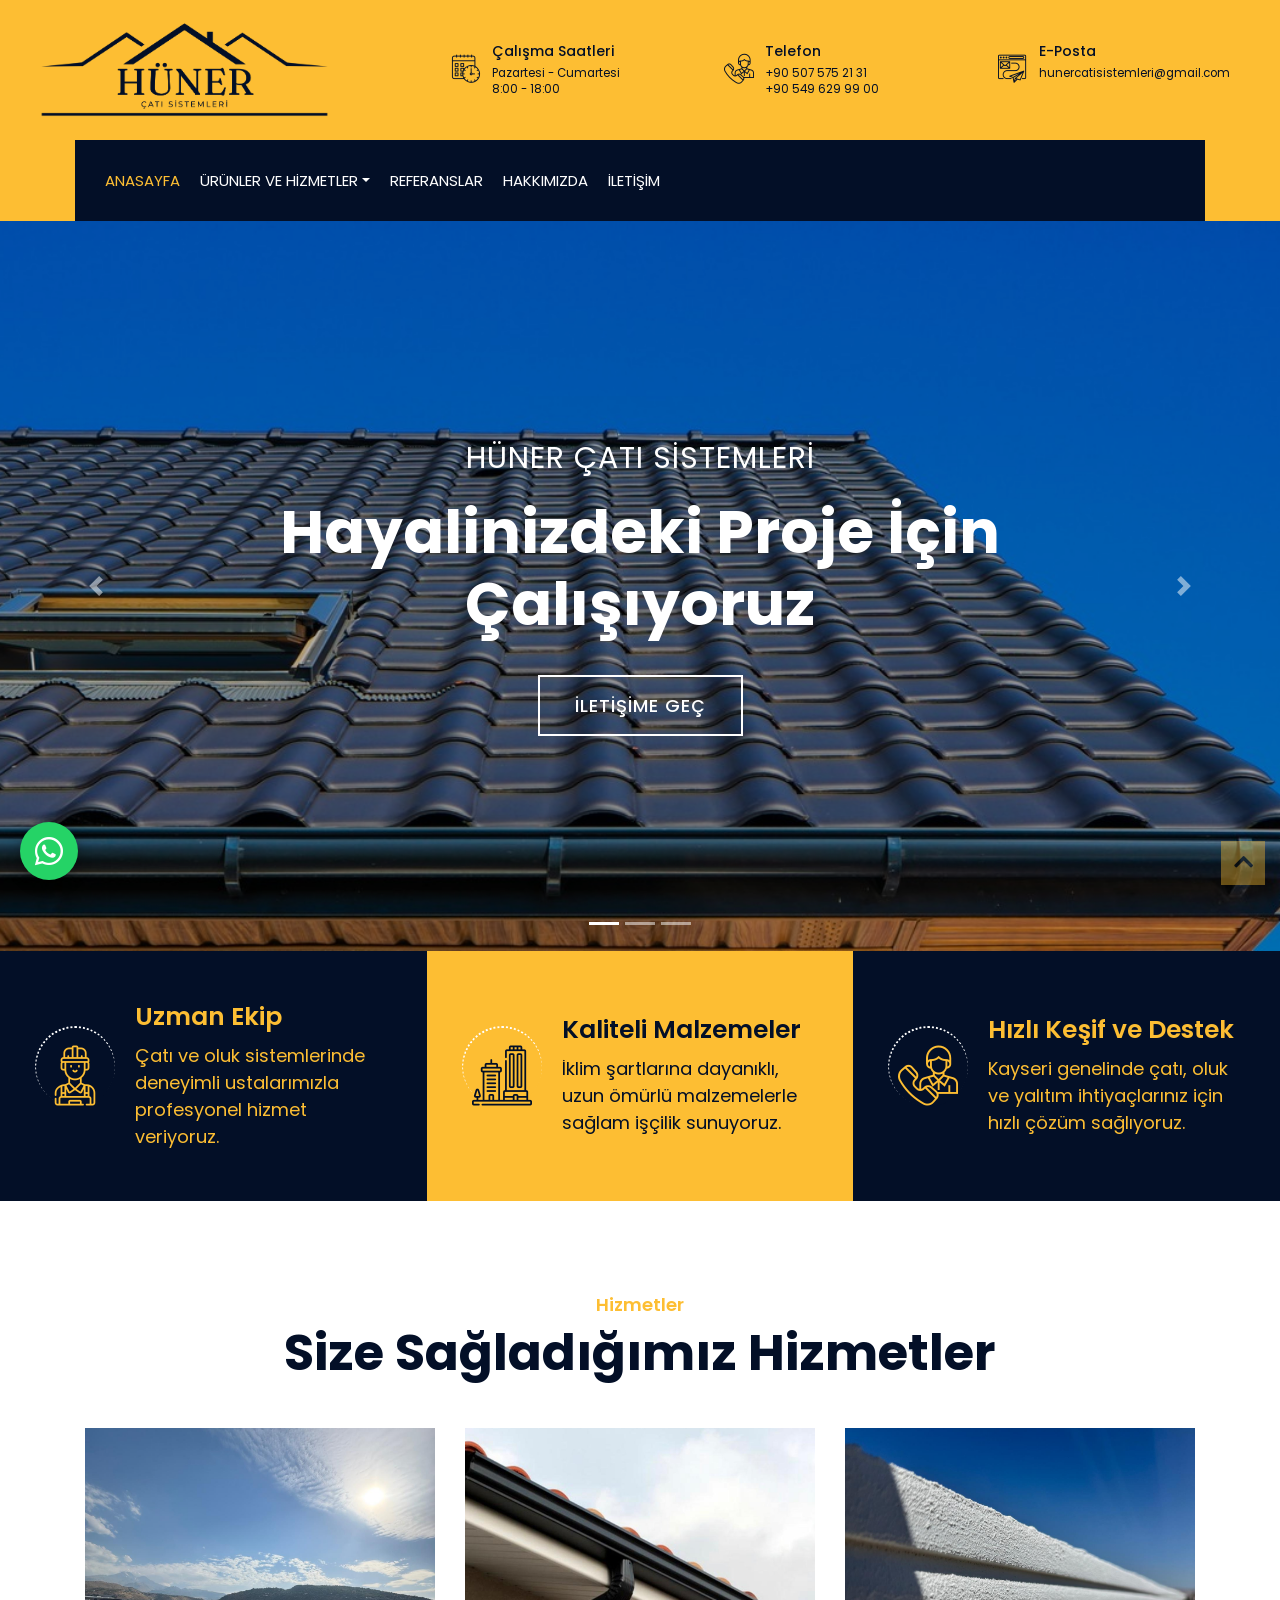
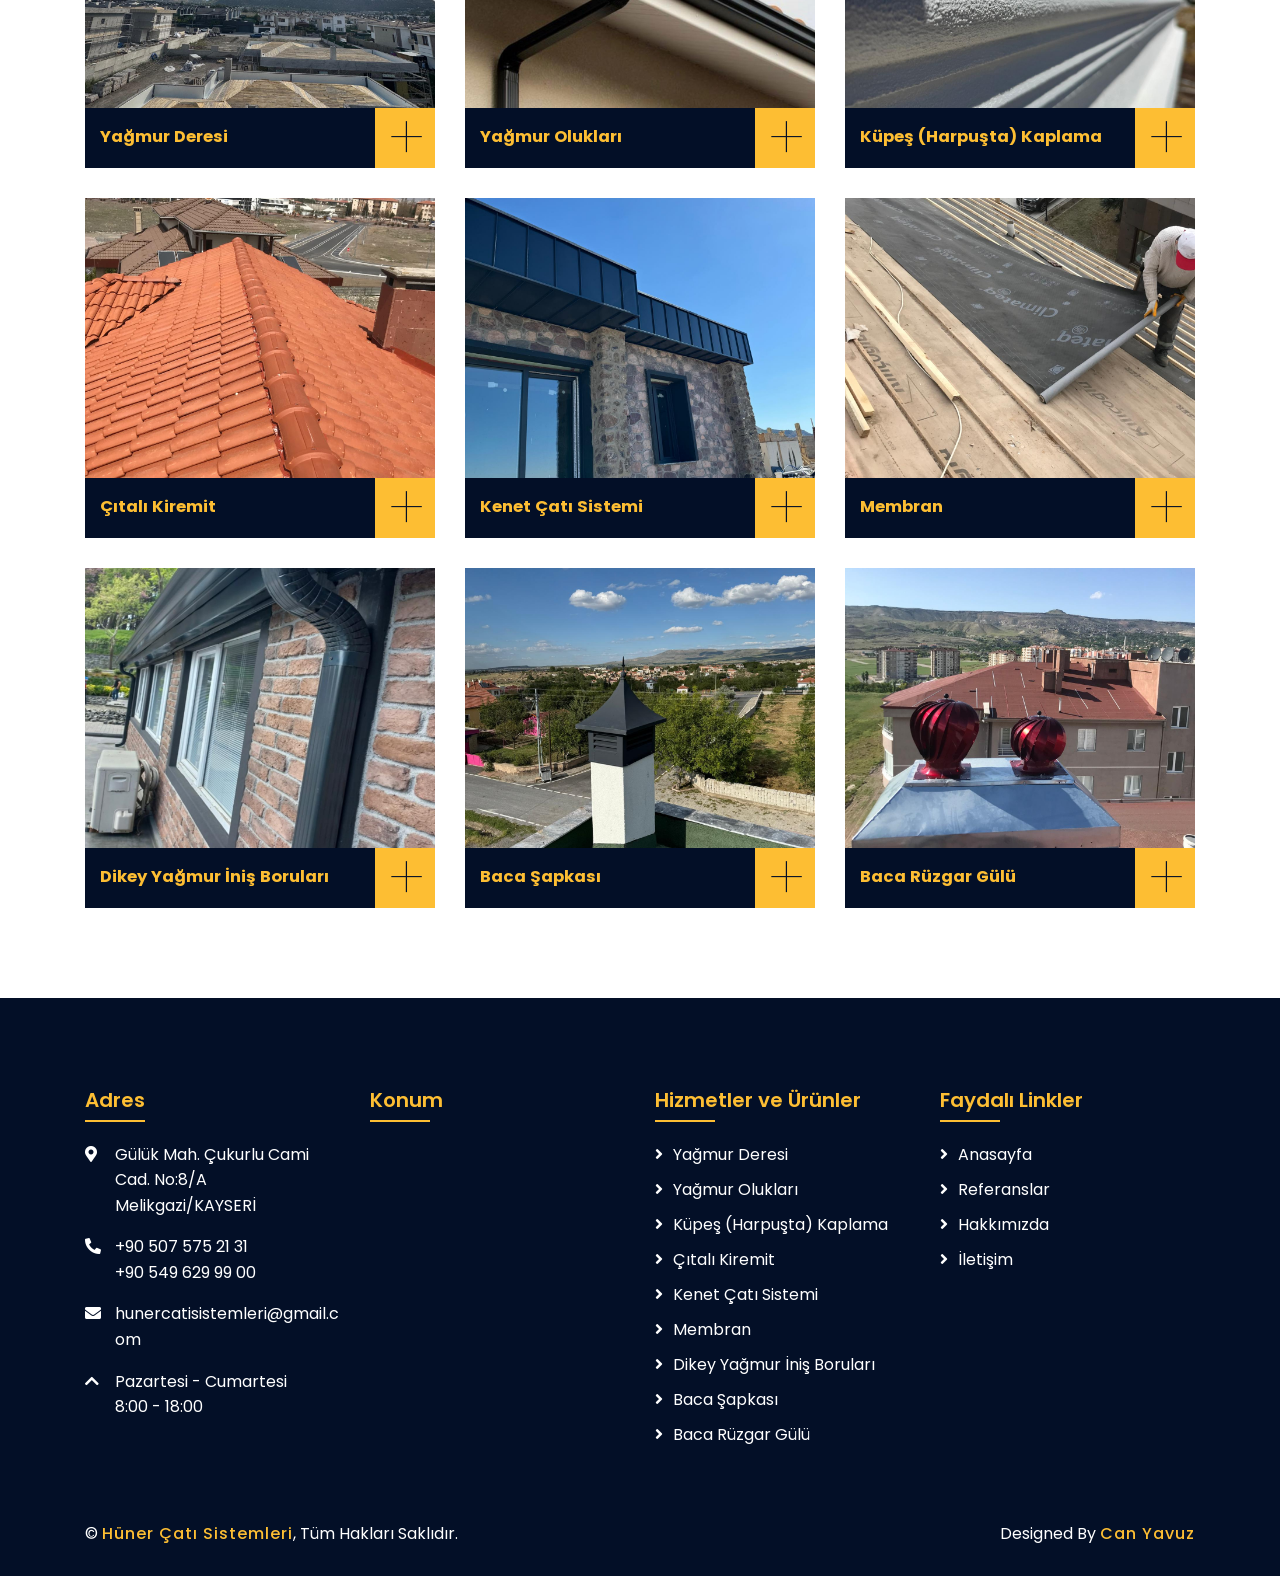
==== commit 64fa654a: "commit" ====
--- a/index.html
+++ b/index.html
@@ -205,15 +205,15 @@
                                 <a href="#" class="nav-link dropdown-toggle" data-toggle="dropdown">ÜRÜNLER VE
                                     HİZMETLER</a>
                                 <div class="dropdown-menu">
-                                    <a href="blog.html" class="dropdown-item">Çatı Yağmur Deresi</a>
-                                    <a href="single.html" class="dropdown-item">Çatı Yağmur Olukları</a>
-                                    <a href="blog.html" class="dropdown-item">Küpeş (Harpuşta) Kaplama</a>
-                                    <a href="single.html" class="dropdown-item">Çıtalı Kiremit Satış ve Montajı</a>
-                                    <a href="blog.html" class="dropdown-item">Kenet Çatı Sistemi</a>
-                                    <a href="single.html" class="dropdown-item">Membran Satış ve Uygulama</a>
-                                    <a href="blog.html" class="dropdown-item">Dikey Yağmur İniş Boruları</a>
-                                    <a href="single.html" class="dropdown-item">Baca Şapkası</a>
-                                    <a href="single.html" class="dropdown-item">Baca Rüzgar Gülü</a>
+                                    <a class="dropdown-item">Çatı Yağmur Deresi</a>
+                                    <a class="dropdown-item">Çatı Yağmur Olukları</a>
+                                    <a class="dropdown-item">Küpeş (Harpuşta) Kaplama</a>
+                                    <a class="dropdown-item">Çıtalı Kiremit Satış ve Montajı</a>
+                                    <a class="dropdown-item">Kenet Çatı Sistemi</a>
+                                    <a class="dropdown-item">Membran Satış ve Uygulama</a>
+                                    <a class="dropdown-item">Dikey Yağmur İniş Boruları</a>
+                                    <a class="dropdown-item">Baca Şapkası</a>
+                                    <a class="dropdown-item">Baca Rüzgar Gülü</a>
                                 </div>
                             </div>
                             <a href="portfolio.html" class="nav-item nav-link">REFERANSLAR</a>
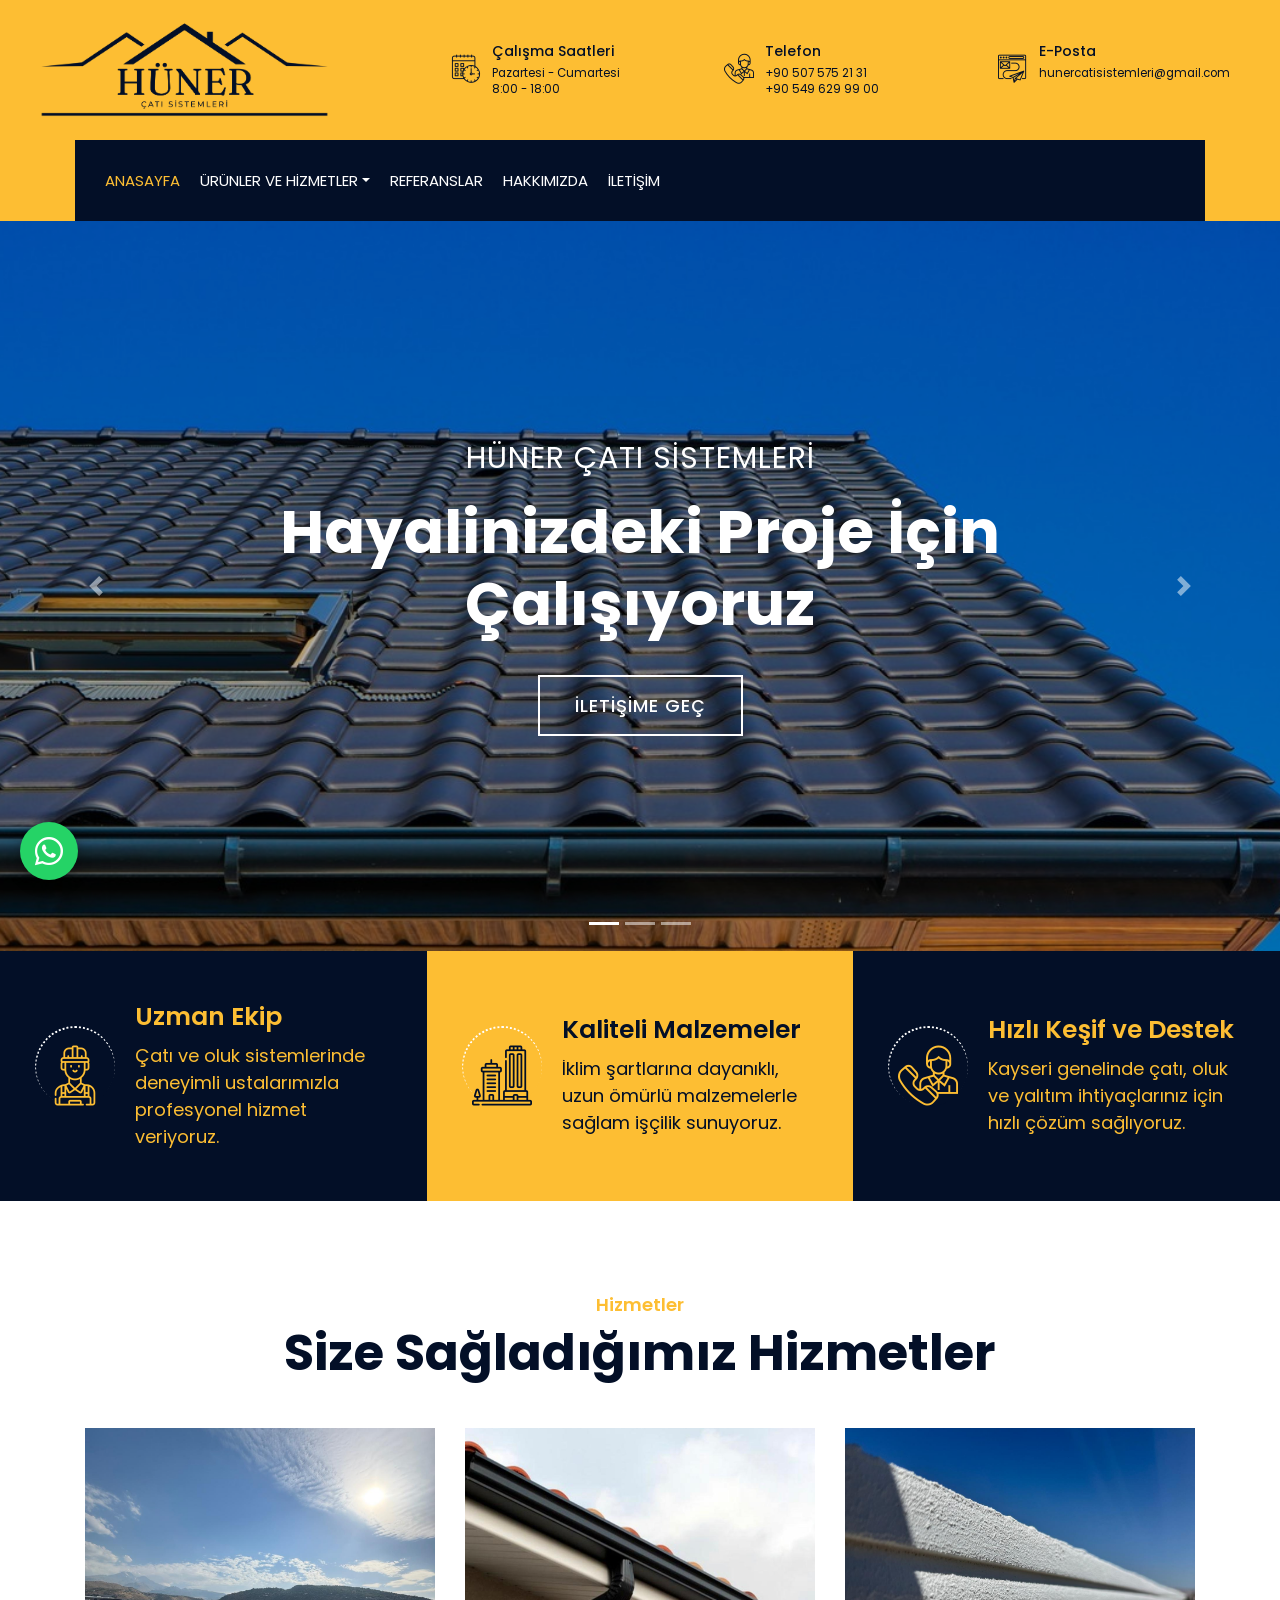
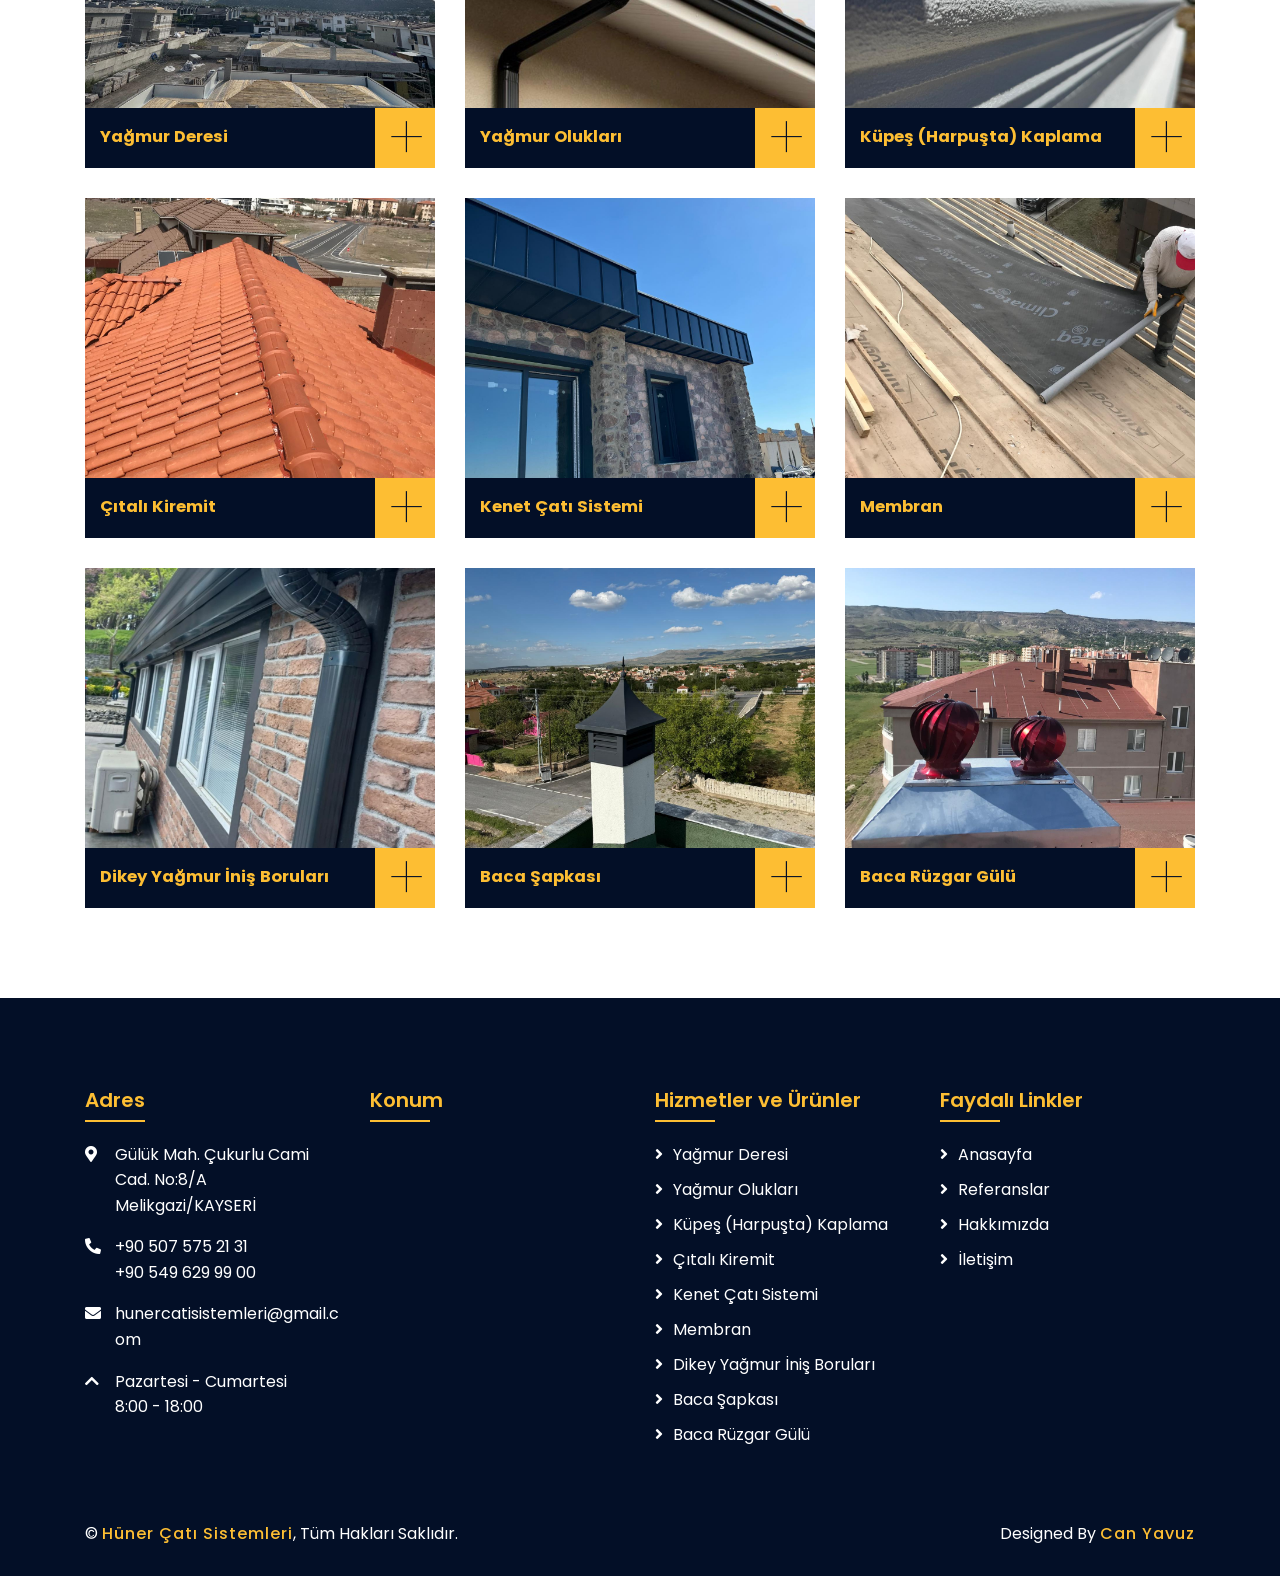
==== commit a9de1385: "com.tr" ====
--- a/index.html
+++ b/index.html
@@ -21,7 +21,7 @@
     <meta name="ICBM" content="38.7185, 35.4800">
 
     <!-- Canonical URL (Kendi alan adınızı aldığınızda burayı güncelleyin) -->
-    <link rel="canonical" href="https://www.hunercatisistemleri.com/">
+    <link rel="canonical" href="https://www.hunercatisistemleri.com.tr/">
 
     <!-- Open Graph / WhatsApp, Facebook ve İnstagram Paylaşım Etiketleri -->
     <meta property="og:type" content="business.business">
@@ -30,7 +30,7 @@
     <meta property="og:title" content="Hüner Çatı Sistemleri | Kayseri Çatı ve Oluk Çözümleri">
     <meta property="og:description"
         content="Kayseri'de yağmur deresi, yağmur olukları, kenet çatı, küpeşte kaplama, kiremit, membran ve baca sistemlerinde sağlam ve güvenilir işçilik.">
-    <meta property="og:url" content="https://www.hunercatisistemleri.com/">
+    <meta property="og:url" content="https://www.hunercatisistemleri.com.tr/">
     <meta property="og:image" content="img/logo.png">
 
     <!-- Twitter Card Etiketleri -->
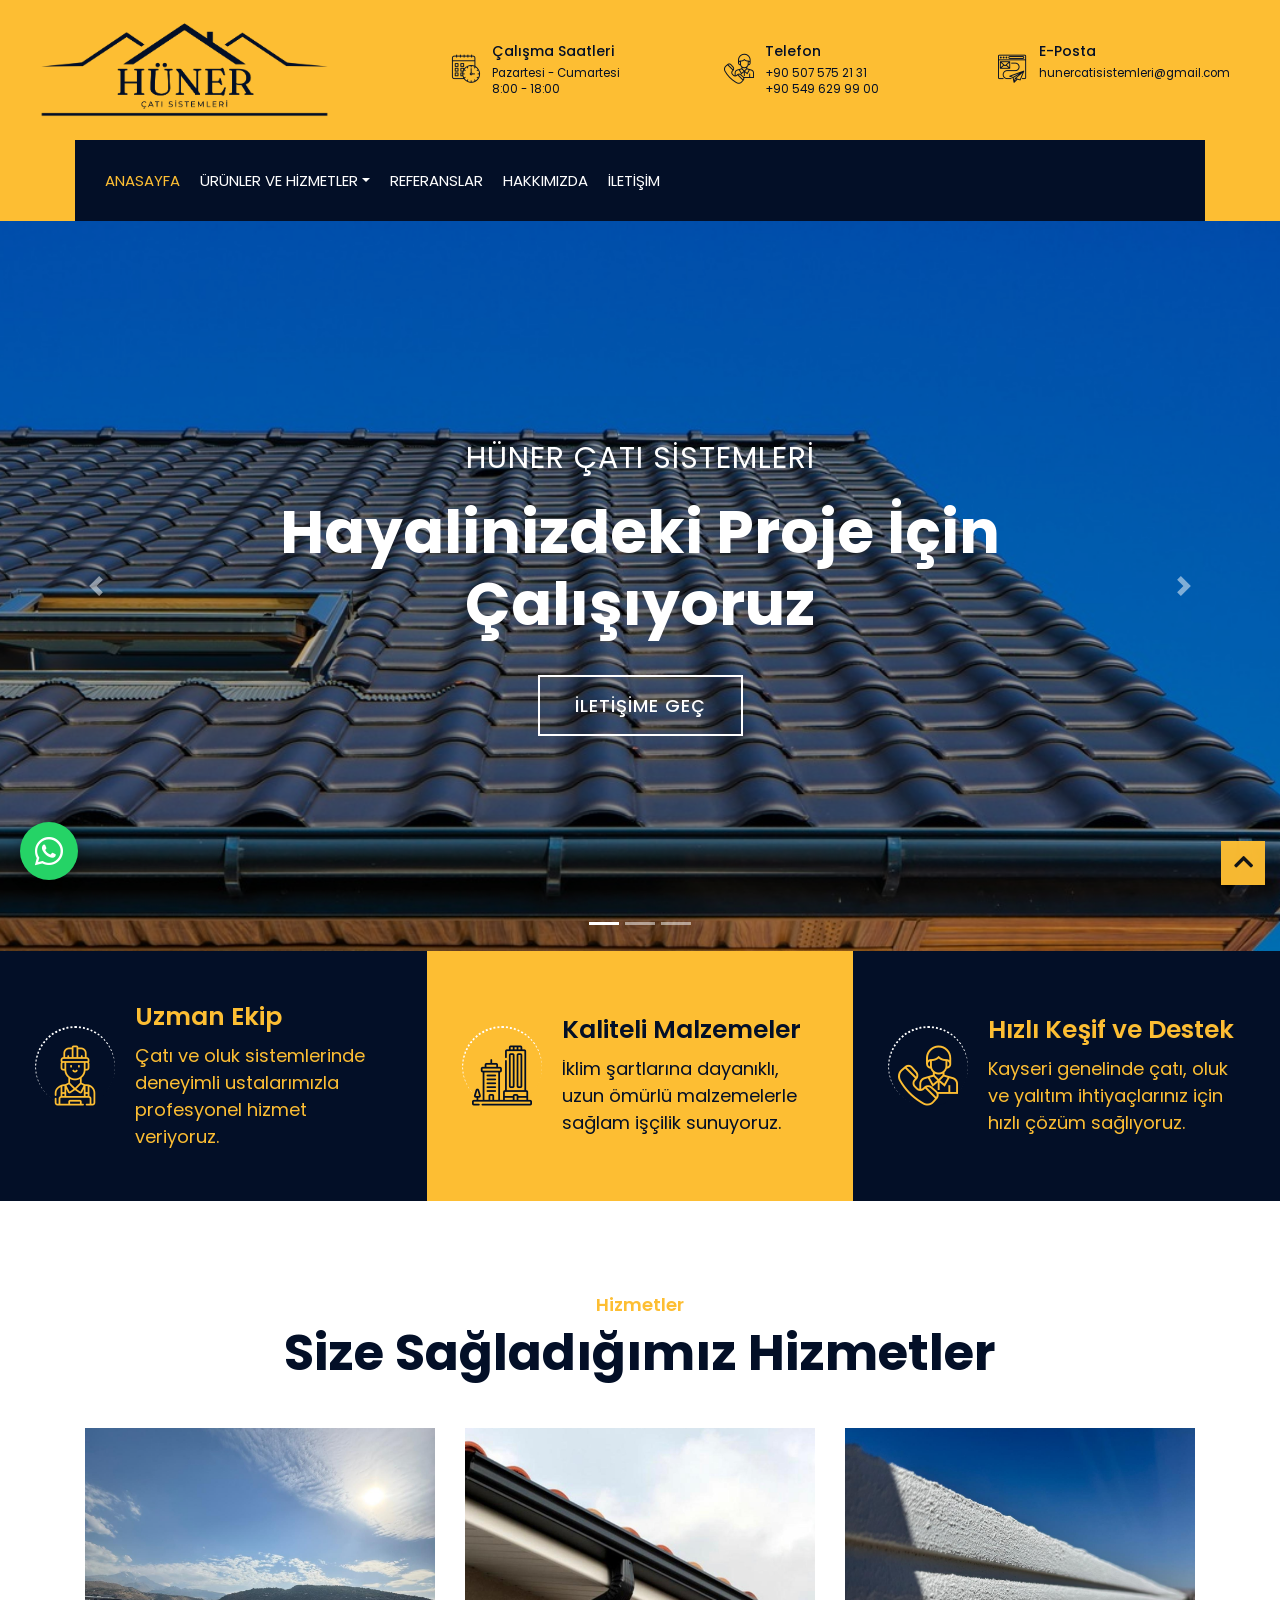
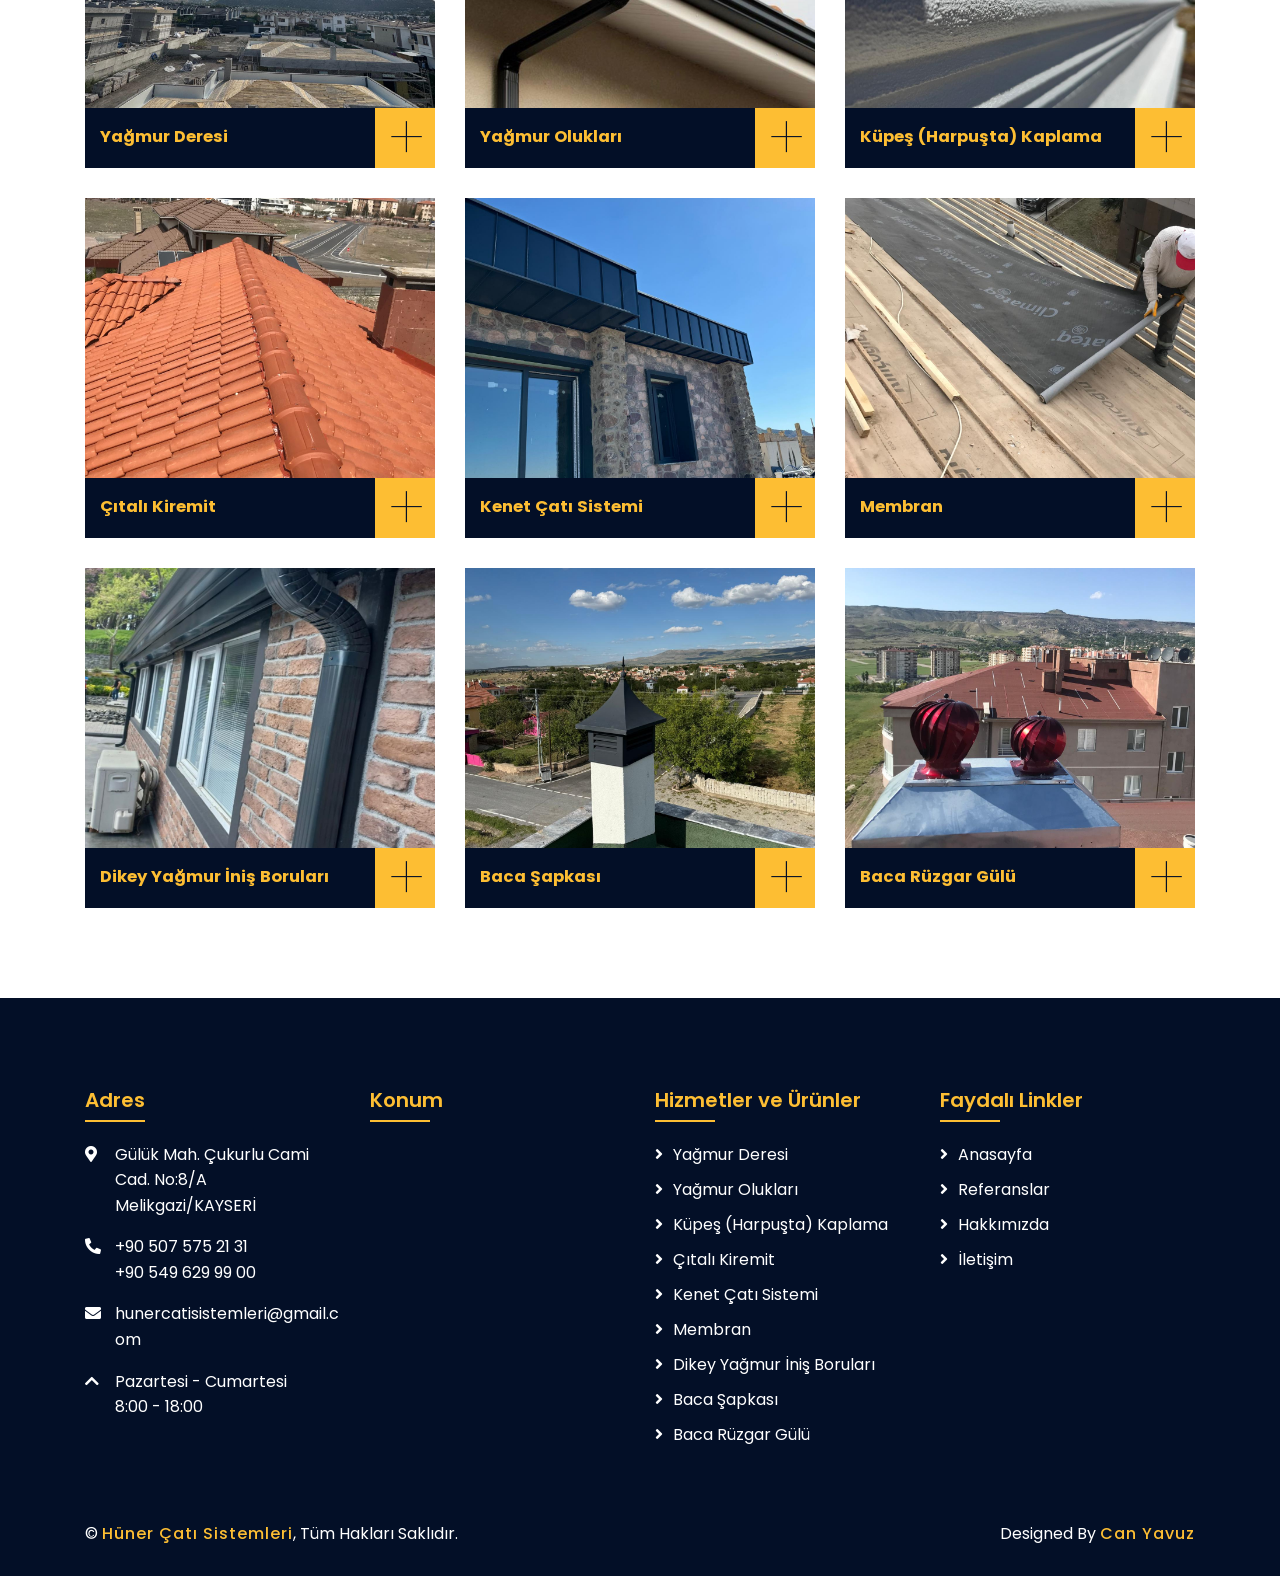
==== commit b365f7a4: "Update index.html" ====
--- a/index.html
+++ b/index.html
@@ -536,15 +536,15 @@
                     <div class="col-md-6 col-lg-3">
                         <div class="footer-link">
                             <h2>Hizmetler ve Ürünler</h2>
-                            <a href="blog.html">Yağmur Deresi</a>
-                            <a href="single.html">Yağmur Olukları</a>
-                            <a href="blog.html">Küpeş (Harpuşta) Kaplama</a>
-                            <a href="single.html">Çıtalı Kiremit</a>
-                            <a href="blog.html">Kenet Çatı Sistemi</a>
-                            <a href="single.html">Membran</a>
-                            <a href="blog.html">Dikey Yağmur İniş Boruları</a>
-                            <a href="single.html">Baca Şapkası</a>
-                            <a href="single.html">Baca Rüzgar Gülü</a>
+                            <a>Yağmur Deresi</a>
+                            <a>Yağmur Olukları</a>
+                            <a>Küpeş (Harpuşta) Kaplama</a>
+                            <a>Çıtalı Kiremit</a>
+                            <a>Kenet Çatı Sistemi</a>
+                            <a>Membran</a>
+                            <a>Dikey Yağmur İniş Boruları</a>
+                            <a>Baca Şapkası</a>
+                            <a>Baca Rüzgar Gülü</a>
                         </div>
                     </div>
                     <div class="col-md-6 col-lg-3">
@@ -595,4 +595,4 @@
     <script src="js/main.js"></script>
 </body>
 
-</html>+</html>
